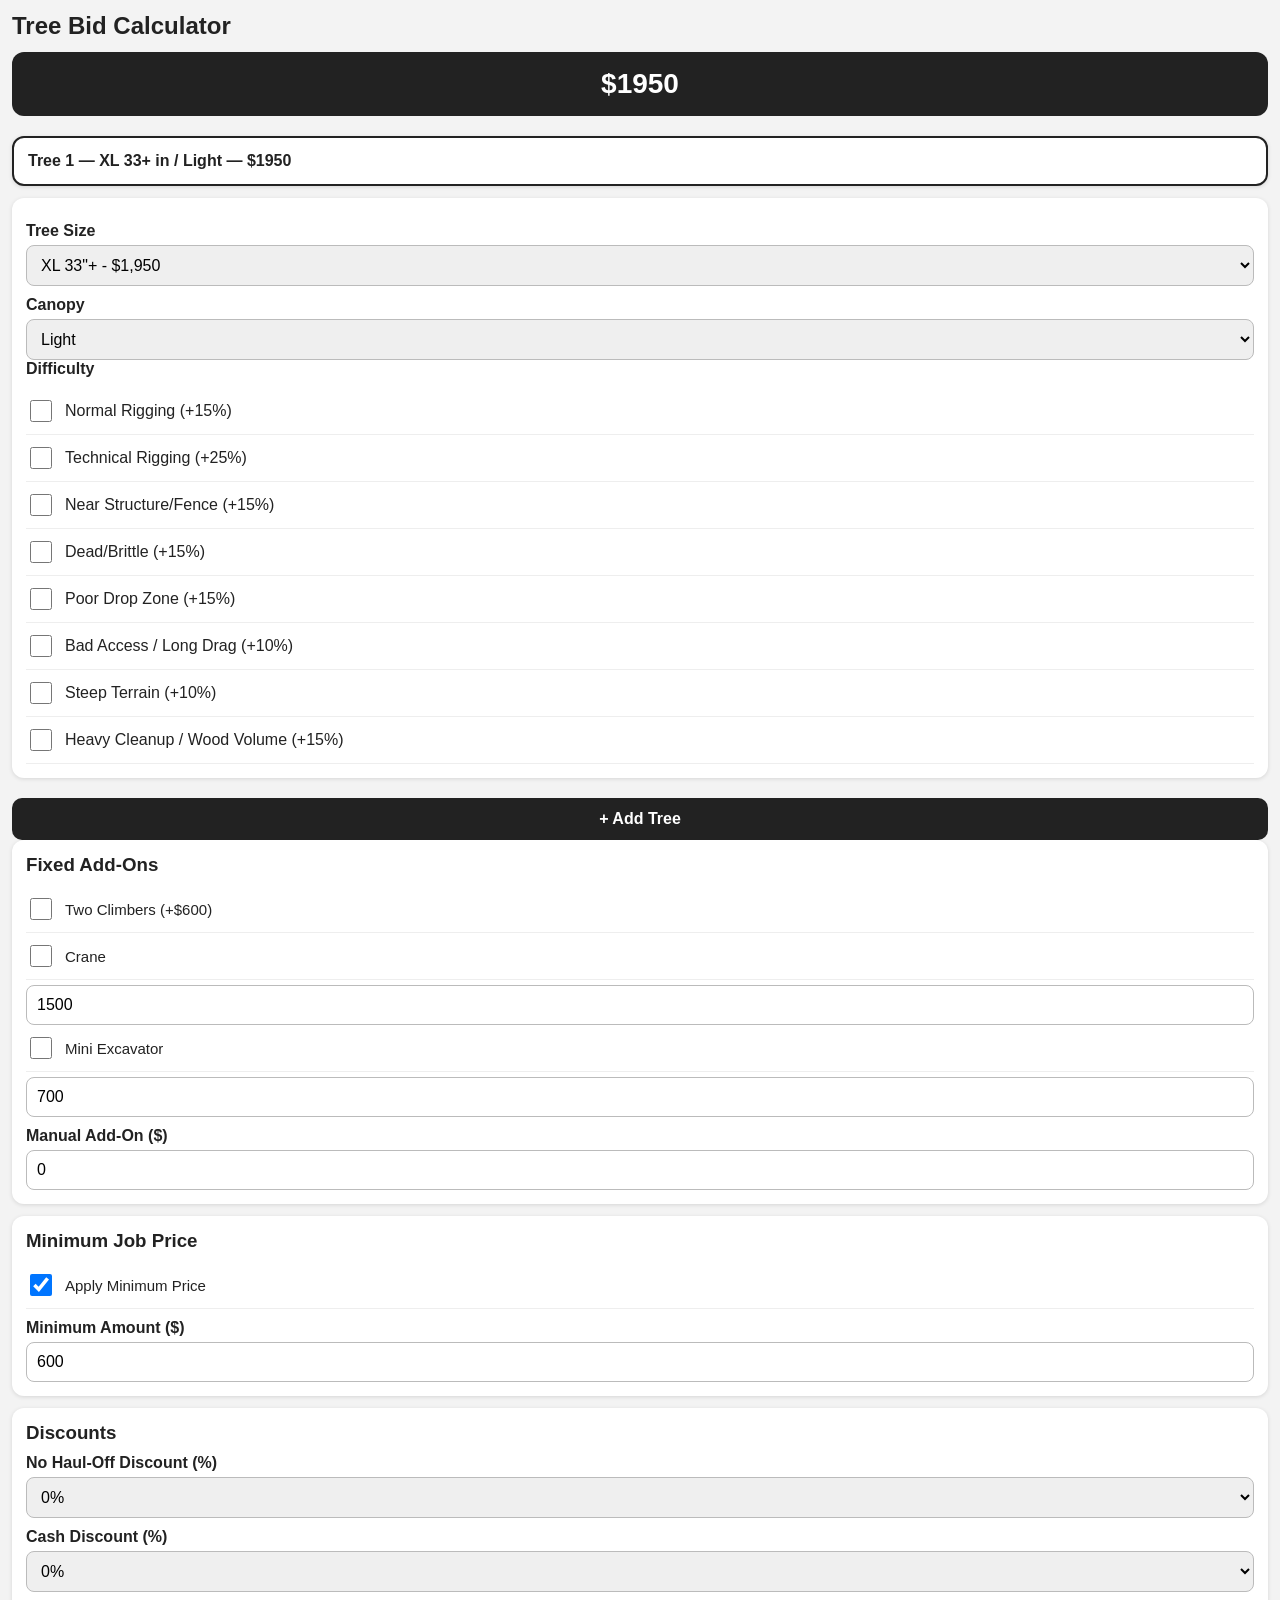
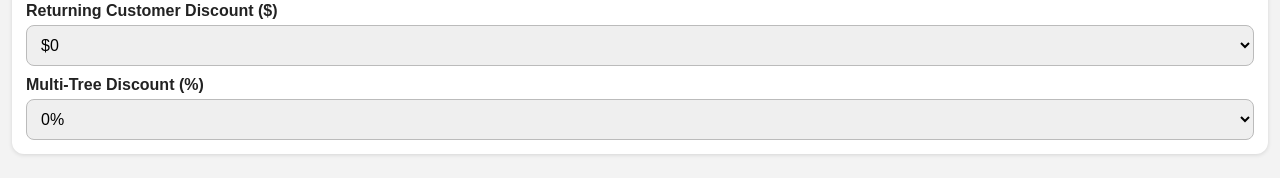
==== index.html @ 8660b886 "Update index.html" ====
<!DOCTYPE html>
<html lang="en">
<head>
<meta charset="UTF-8" />
<meta name="viewport" content="width=device-width, initial-scale=1.0" />
<title>Tree Bid Calculator</title>

<style>
* { box-sizing: border-box; }

body {
  font-family: Arial, sans-serif;
  margin: 0;
  padding: 12px;
  background: #f3f3f3;
  color: #222;
}

h2, h3, h4 { margin: 0 0 10px; }

.card {
  background: #fff;
  padding: 14px;
  margin-bottom: 12px;
  border-radius: 12px;
  box-shadow: 0 1px 4px rgba(0,0,0,.12);
}

.tree-summary {
  cursor: pointer;
  border: 2px solid #ddd;
}

.tree-summary.active { border-color: #222; }

label {
  display: block;
  font-weight: bold;
  margin-top: 10px;
}

select,
input[type="number"] {
  width: 100%;
  padding: 10px;
  margin-top: 5px;
  border: 1px solid #bbb;
  border-radius: 8px;
  font-size: 16px;
}

.checkbox-row {
  display: flex;
  align-items: center;
  gap: 10px;
  padding: 9px 0;
  border-bottom: 1px solid #eee;
  font-weight: normal;
  margin-top: 0;
}

.checkbox-row input {
  width: 22px;
  height: 22px;
  flex-shrink: 0;
}

.checkbox-text {
  flex: 1;
  font-size: 15px;
}

button {
  width: 100%;
  padding: 12px;
  margin-top: 8px;
  border: none;
  border-radius: 10px;
  background: #222;
  color: white;
  font-size: 16px;
  font-weight: bold;
}

.remove-btn { background: #8b1e1e; }

.total-box {
  background: #222;
  color: white;
  padding: 16px;
  border-radius: 12px;
  margin: 12px 0 20px;
  text-align: center;
}

.total {
  font-size: 28px;
  font-weight: bold;
}

.small {
  font-size: 13px;
  color: #666;
  margin-top: 8px;
  line-height: 1.4;
}

.summary-line {
  font-weight: bold;
  font-size: 16px;
}

.summary-sub {
  color: #666;
  font-size: 13px;
  margin-top: 4px;
}
</style>
</head>

<body>

<h2>Tree Bid Calculator</h2>

<div class="total-box">
  <div class="total" id="finalTotal">$0</div>
</div>

<div id="trees"></div>

<button type="button" onclick="addTree()">+ Add Tree</button>

<div class="card">
  <h3>Fixed Add-Ons</h3>

  <label class="checkbox-row">
    <input type="checkbox" id="climber" onchange="calculate()">
    <span class="checkbox-text">Two Climbers (+$600)</span>
  </label>

  <label class="checkbox-row">
    <input type="checkbox" id="craneCheck" onchange="calculate()">
    <span class="checkbox-text">Crane</span>
  </label>
  <input type="number" id="crane" value="1500" oninput="calculate()">

  <label class="checkbox-row">
    <input type="checkbox" id="excavatorCheck" onchange="calculate()">
    <span class="checkbox-text">Mini Excavator</span>
  </label>
  <input type="number" id="excavator" value="700" oninput="calculate()">

  <label>Manual Add-On ($)</label>
  <input type="number" id="manual" value="0" oninput="calculate()">
</div>

<div class="card">
  <h3>Minimum Job Price</h3>

  <label class="checkbox-row">
    <input type="checkbox" id="minimumCheck" checked onchange="calculate()">
    <span class="checkbox-text">Apply Minimum Price</span>
  </label>

  <label>Minimum Amount ($)</label>
  <input type="number" id="minimumPrice" value="600" oninput="calculate()">
</div>

<div class="card">
  <h3>Discounts</h3>

  <label>No Haul-Off Discount (%)</label>
  <select id="nohaul" onchange="calculate()">
    <option value="0" selected>0%</option>
    <option value="10">10%</option>
    <option value="12">12%</option>
    <option value="15">15%</option>
    <option value="20">20%</option>
  </select>

  <label>Cash Discount (%)</label>
  <select id="cash" onchange="calculate()">
    <option value="0" selected>0%</option>
    <option value="3">3%</option>
    <option value="5">5%</option>
    <option value="7">7%</option>
    <option value="10">10%</option>
  </select>

  <label>Returning Customer Discount ($)</label>
  <select id="returning" onchange="calculate()">
    <option value="0" selected>$0</option>
    <option value="50">$50</option>
    <option value="100">$100</option>
    <option value="150">$150</option>
    <option value="200">$200</option>
  </select>

  <label>Multi-Tree Discount (%)</label>
  <select id="multiTreeDiscount" onchange="calculate()">
    <option value="0" selected>0%</option>
    <option value="3">3%</option>
    <option value="5">5%</option>
    <option value="7">7%</option>
    <option value="10">10%</option>
  </select>
</div>

<script>
let trees = [];
let activeTree = 0;

const sizeOptions = {
  450: "Small 6–12 in",
  800: "Medium 13–22 in",
  1400: "Large 23–32 in",
  1950: "XL 33+ in"
};

const canopyOptions = {
  1: "Light",
  1.1: "Medium",
  1.2: "Large",
  1.35: "XL"
};

const difficulties = [
  { key: "normalRigging", label: "Normal Rigging", value: 0.15 },
  { key: "technicalRigging", label: "Technical Rigging", value: 0.25 },
  { key: "structure", label: "Near Structure/Fence", value: 0.15 },
  { key: "dead", label: "Dead/Brittle", value: 0.15 },
  { key: "drop", label: "Poor Drop Zone", value: 0.15 },
  { key: "access", label: "Bad Access / Long Drag", value: 0.10 },
  { key: "slope", label: "Steep Terrain", value: 0.10 },
  { key: "cleanup", label: "Heavy Cleanup / Wood Volume", value: 0.15 }
];

function addTree() {
  trees.push({
    size: 1950,
    canopy: 1,
    difficulty: [],
    cap: true,
    customCap: 6000,
    total: 0,
    raw: 0
  });
  activeTree = trees.length - 1;
  render();
}

function render() {
  const container = document.getElementById("trees");
  container.innerHTML = "";

  trees.forEach((tree, i) => {
    calculateTree(tree);
    const isActive = i === activeTree;

    container.innerHTML += `
      <div class="card tree-summary ${isActive ? "active" : ""}" onclick="setActiveTree(${i})">
        <div class="summary-line">
          Tree ${i + 1} — ${sizeOptions[tree.size]} / ${canopyOptions[tree.canopy]} — $${Math.round(tree.total)}
        </div>
      </div>
    `;

    if (isActive) {
      container.innerHTML += `
        <div class="card">
          <label>Tree Size</label>
          <select onchange="updateTree(${i}, 'size', this.value)">
            <option value="450">Small 6–12" - $450</option>
            <option value="800">Medium 13–22" - $800</option>
            <option value="1400">Large 23–32" - $1,400</option>
            <option value="1950" selected>XL 33"+ - $1,950</option>
          </select>

          <label>Canopy</label>
          <select onchange="updateTree(${i}, 'canopy', this.value)">
            <option value="1">Light</option>
            <option value="1.1">Medium</option>
            <option value="1.2">Large</option>
            <option value="1.35">XL</option>
          </select>

          <h4>Difficulty</h4>
          ${difficulties.map(d=>`
          <label class="checkbox-row">
            <input type="checkbox" ${tree.difficulty.includes(d.key)?"checked":""}
            onchange="toggleDifficulty(${i},'${d.key}',this.checked)">
            <span>${d.label} (+${d.value*100}%)</span>
          </label>`).join("")}

        </div>
      `;
    }
  });

  calculate();
}

function updateTree(i,k,v){ trees[i][k]=Number(v); render(); }

function toggleDifficulty(i,k,c){
  if(c) trees[i].difficulty.push(k);
  else trees[i].difficulty = trees[i].difficulty.filter(x=>x!==k);
  render();
}

function setActiveTree(i){ activeTree=i; render(); }

function calculateTree(t){
  let base=t.size*t.canopy;
  let pct=t.difficulty.reduce((a,k)=>a+difficulties.find(d=>d.key===k).value,0);
  t.total=base*(1+pct);
  return t.total;
}

function calculate(){
  let total = trees.reduce((sum,t)=>sum+calculateTree(t),0);

  if(climber.checked) total+=600;
  if(craneCheck.checked) total+=+crane.value;
  if(excavatorCheck.checked) total+=+excavator.value;

  total+=+manual.value;

  total*=1-nohaul.value/100;
  total*=1-cash.value/100;
  total*=1-multiTreeDiscount.value/100;
  total-=+returning.value;

  if(minimumCheck.checked && total<minimumPrice.value) total=minimumPrice.value;

  finalTotal.innerHTML="$"+Math.round(total);
}

addTree();
</script>

</body>
</html>
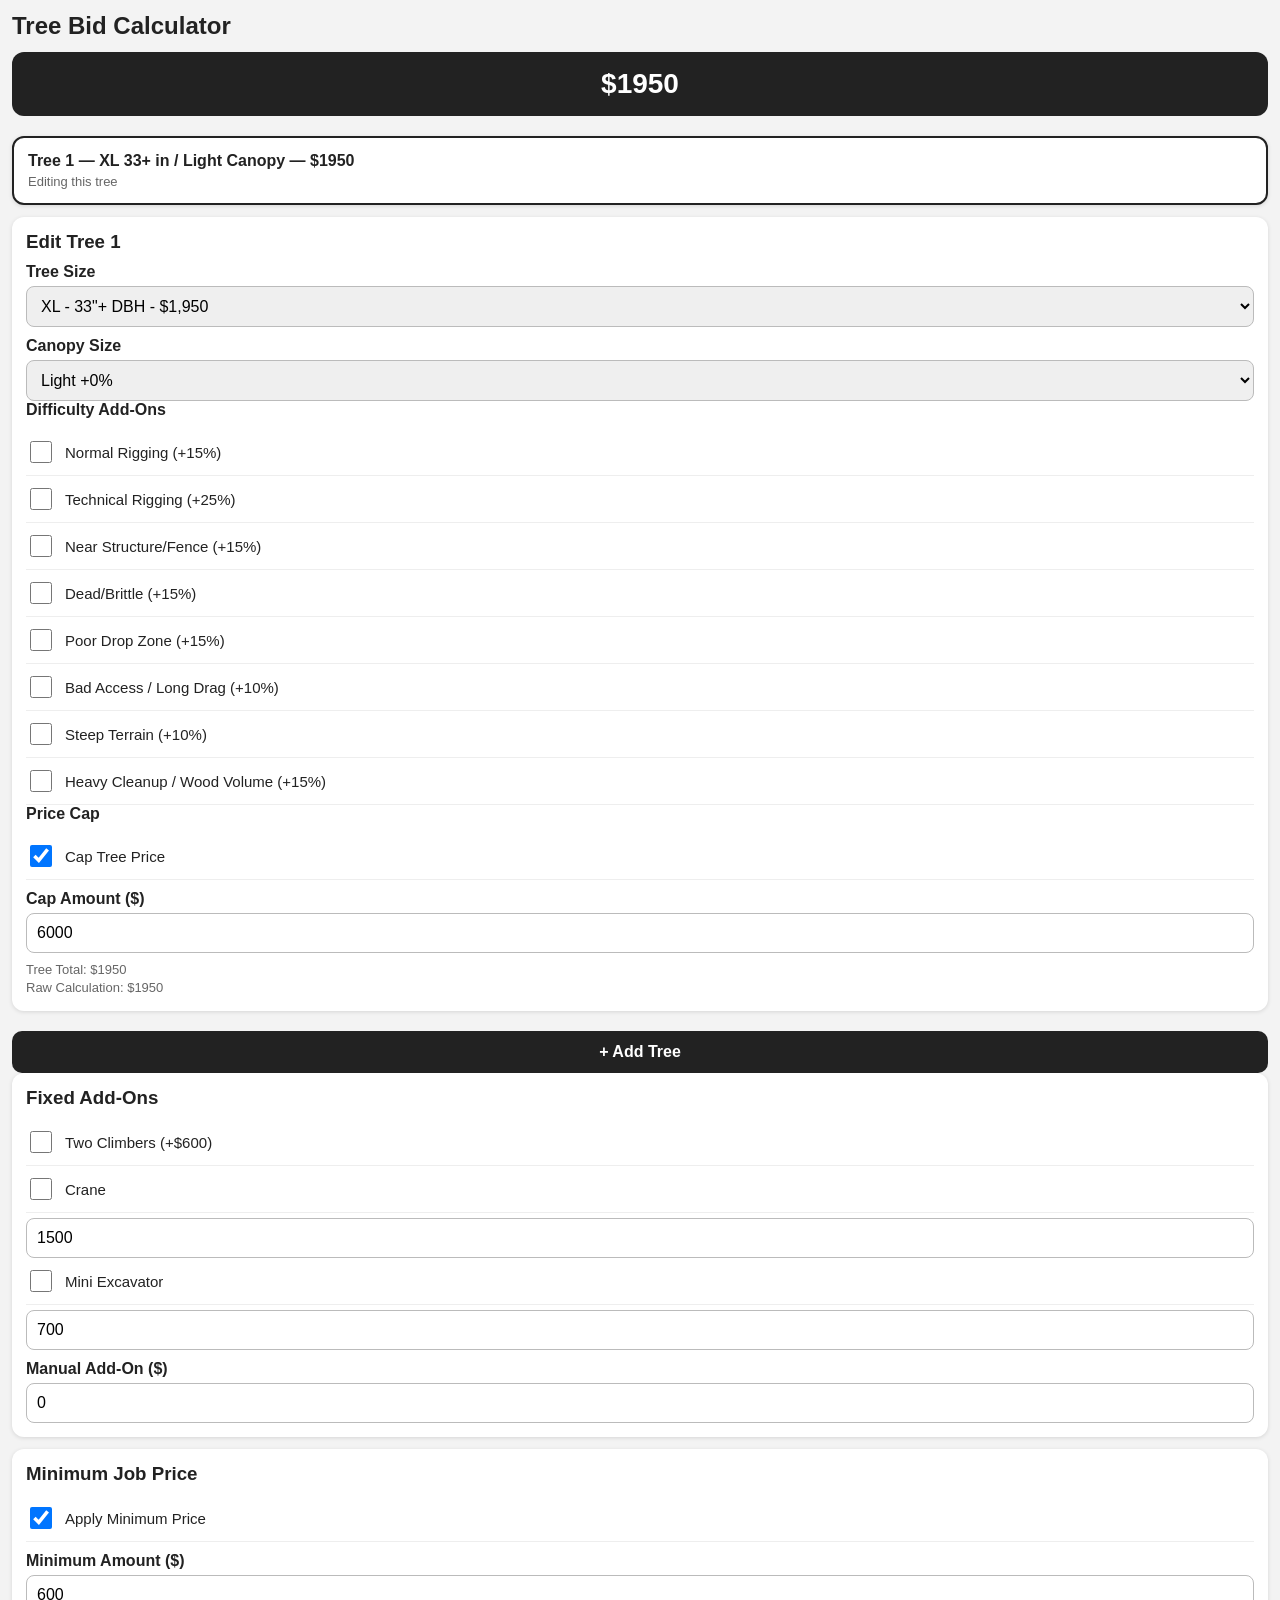
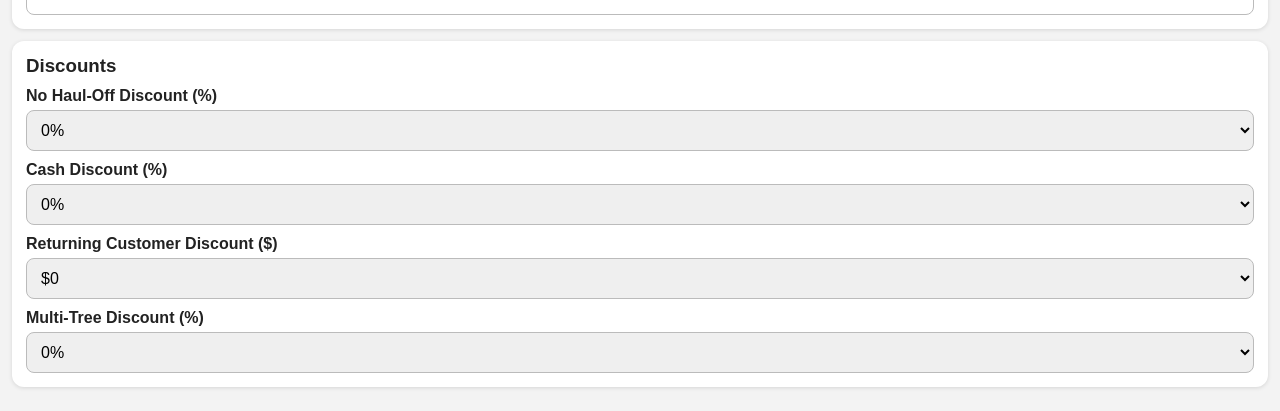
==== commit 5629cb16: "Update index.html" ====
--- a/index.html
+++ b/index.html
@@ -245,6 +245,7 @@
     total: 0,
     raw: 0
   });
+
   activeTree = trees.length - 1;
   render();
 }
@@ -260,7 +261,10 @@
     container.innerHTML += `
       <div class="card tree-summary ${isActive ? "active" : ""}" onclick="setActiveTree(${i})">
         <div class="summary-line">
-          Tree ${i + 1} — ${sizeOptions[tree.size]} / ${canopyOptions[tree.canopy]} — $${Math.round(tree.total)}
+          Tree ${i + 1} — ${sizeOptions[tree.size]} / ${canopyOptions[tree.canopy]} Canopy — $${Math.round(tree.total)}
+        </div>
+        <div class="summary-sub">
+          ${isActive ? "Editing this tree" : "Tap to edit"}
         </div>
       </div>
     `;
@@ -268,30 +272,43 @@
     if (isActive) {
       container.innerHTML += `
         <div class="card">
+          <h3>Edit Tree ${i + 1}</h3>
+
           <label>Tree Size</label>
           <select onchange="updateTree(${i}, 'size', this.value)">
-            <option value="450">Small 6–12" - $450</option>
-            <option value="800">Medium 13–22" - $800</option>
-            <option value="1400">Large 23–32" - $1,400</option>
-            <option value="1950" selected>XL 33"+ - $1,950</option>
+            <option value="450" ${tree.size == 450 ? "selected" : ""}>Small - 6–12&quot; DBH - $450</option>
+            <option value="800" ${tree.size == 800 ? "selected" : ""}>Medium - 13–22&quot; DBH - $800</option>
+            <option value="1400" ${tree.size == 1400 ? "selected" : ""}>Large - 23–32&quot; DBH - $1,400</option>
+            <option value="1950" ${tree.size == 1950 ? "selected" : ""}>XL - 33&quot;+ DBH - $1,950</option>
           </select>
 
-          <label>Canopy</label>
+          <label>Canopy Size</label>
           <select onchange="updateTree(${i}, 'canopy', this.value)">
-            <option value="1">Light</option>
-            <option value="1.1">Medium</option>
-            <option value="1.2">Large</option>
-            <option value="1.35">XL</option>
+            <option value="1" ${tree.canopy == 1 ? "selected" : ""}>Light +0%</option>
+            <option value="1.1" ${tree.canopy == 1.1 ? "selected" : ""}>Medium +10%</option>
+            <option value="1.2" ${tree.canopy == 1.2 ? "selected" : ""}>Large +20%</option>
+            <option value="1.35" ${tree.canopy == 1.35 ? "selected" : ""}>XL +35%</option>
           </select>
 
-          <h4>Difficulty</h4>
-          ${difficulties.map(d=>`
+          <h4>Difficulty Add-Ons</h4>
+          ${renderDifficultyRows(tree, i)}
+
+          <h4>Price Cap</h4>
           <label class="checkbox-row">
-            <input type="checkbox" ${tree.difficulty.includes(d.key)?"checked":""}
-            onchange="toggleDifficulty(${i},'${d.key}',this.checked)">
-            <span>${d.label} (+${d.value*100}%)</span>
-          </label>`).join("")}
-
+            <input type="checkbox" ${tree.cap ? "checked" : ""} onchange="toggleCap(${i}, this.checked)">
+            <span class="checkbox-text">Cap Tree Price</span>
+          </label>
+
+          <label>Cap Amount ($)</label>
+          <input type="number" value="${tree.customCap}" oninput="updateTree(${i}, 'customCap', this.value)">
+
+          <div class="small">
+            Tree Total: $${Math.round(tree.total)}<br>
+            Raw Calculation: $${Math.round(tree.raw)}
+            ${tree.cap && tree.raw > tree.customCap ? "<br>Cap Applied" : ""}
+          </div>
+
+          ${trees.length > 1 ? `<button type="button" class="remove-btn" onclick="removeTree(${i})">Remove Tree</button>` : ""}
         </div>
       `;
     }
@@ -300,40 +317,109 @@
   calculate();
 }
 
-function updateTree(i,k,v){ trees[i][k]=Number(v); render(); }
-
-function toggleDifficulty(i,k,c){
-  if(c) trees[i].difficulty.push(k);
-  else trees[i].difficulty = trees[i].difficulty.filter(x=>x!==k);
-  render();
-}
-
-function setActiveTree(i){ activeTree=i; render(); }
-
-function calculateTree(t){
-  let base=t.size*t.canopy;
-  let pct=t.difficulty.reduce((a,k)=>a+difficulties.find(d=>d.key===k).value,0);
-  t.total=base*(1+pct);
-  return t.total;
-}
-
-function calculate(){
-  let total = trees.reduce((sum,t)=>sum+calculateTree(t),0);
-
-  if(climber.checked) total+=600;
-  if(craneCheck.checked) total+=+crane.value;
-  if(excavatorCheck.checked) total+=+excavator.value;
-
-  total+=+manual.value;
-
-  total*=1-nohaul.value/100;
-  total*=1-cash.value/100;
-  total*=1-multiTreeDiscount.value/100;
-  total-=+returning.value;
-
-  if(minimumCheck.checked && total<minimumPrice.value) total=minimumPrice.value;
-
-  finalTotal.innerHTML="$"+Math.round(total);
+function renderDifficultyRows(tree, i) {
+  return difficulties.map(diff => `
+    <label class="checkbox-row">
+      <input 
+        type="checkbox" 
+        ${tree.difficulty.includes(diff.key) ? "checked" : ""}
+        onchange="toggleDifficulty(${i}, '${diff.key}', this.checked)"
+      >
+      <span class="checkbox-text">${diff.label} (+${Math.round(diff.value * 100)}%)</span>
+    </label>
+  `).join("");
+}
+
+function setActiveTree(i) {
+  activeTree = i;
+  render();
+}
+
+function updateTree(i, key, value) {
+  trees[i][key] = Number(value);
+  render();
+}
+
+function toggleDifficulty(i, key, checked) {
+  if (checked) {
+    if (key === "normalRigging") {
+      trees[i].difficulty = trees[i].difficulty.filter(item => item !== "technicalRigging");
+    }
+
+    if (key === "technicalRigging") {
+      trees[i].difficulty = trees[i].difficulty.filter(item => item !== "normalRigging");
+    }
+
+    if (!trees[i].difficulty.includes(key)) {
+      trees[i].difficulty.push(key);
+    }
+  } else {
+    trees[i].difficulty = trees[i].difficulty.filter(item => item !== key);
+  }
+
+  render();
+}
+
+function toggleCap(i, checked) {
+  trees[i].cap = checked;
+  render();
+}
+
+function removeTree(i) {
+  trees.splice(i, 1);
+  if (activeTree >= trees.length) activeTree = trees.length - 1;
+  if (activeTree < 0) activeTree = 0;
+  render();
+}
+
+function calculateTree(tree) {
+  const base = tree.size * tree.canopy;
+
+  const difficultyPercent = tree.difficulty.reduce((sum, key) => {
+    const found = difficulties.find(d => d.key === key);
+    return sum + (found ? found.value : 0);
+  }, 0);
+
+  const raw = base * (1 + difficultyPercent);
+  const finalTree = tree.cap ? Math.min(raw, tree.customCap) : raw;
+
+  tree.raw = raw;
+  tree.total = finalTree;
+
+  return finalTree;
+}
+
+function calculate() {
+  let total = 0;
+
+  trees.forEach(tree => {
+    total += calculateTree(tree);
+  });
+
+  if (document.getElementById("climber").checked) total += 600;
+  if (document.getElementById("craneCheck").checked) total += Number(document.getElementById("crane").value || 0);
+  if (document.getElementById("excavatorCheck").checked) total += Number(document.getElementById("excavator").value || 0);
+
+  total += Number(document.getElementById("manual").value || 0);
+
+  const noHaul = Number(document.getElementById("nohaul").value || 0);
+  const cash = Number(document.getElementById("cash").value || 0);
+  const returning = Number(document.getElementById("returning").value || 0);
+  const multiTreeDiscount = Number(document.getElementById("multiTreeDiscount").value || 0);
+
+  total *= (1 - noHaul / 100);
+  total *= (1 - cash / 100);
+  total *= (1 - multiTreeDiscount / 100);
+  total -= returning;
+
+  if (total < 0) total = 0;
+
+  if (document.getElementById("minimumCheck").checked) {
+    const minimumPrice = Number(document.getElementById("minimumPrice").value || 0);
+    if (total < minimumPrice) total = minimumPrice;
+  }
+
+  document.getElementById("finalTotal").innerHTML = "$" + Math.round(total);
 }
 
 addTree();
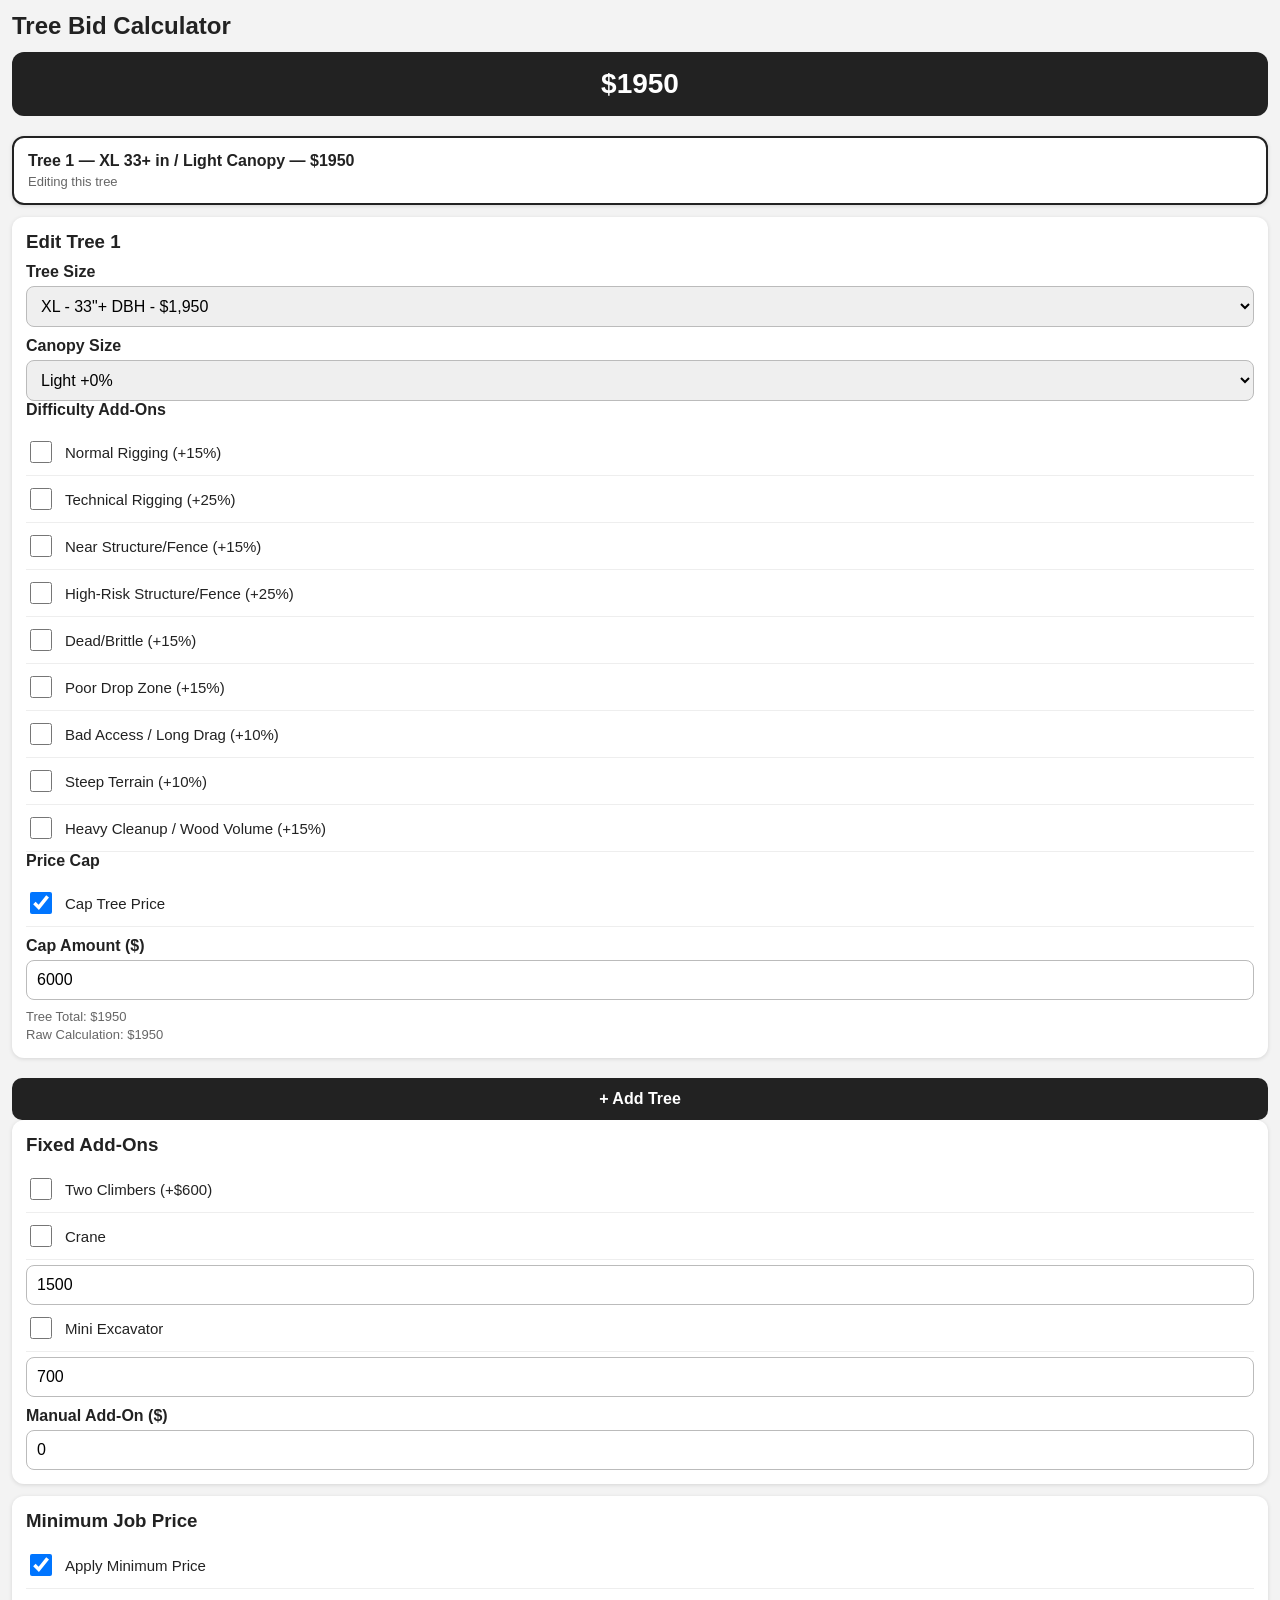
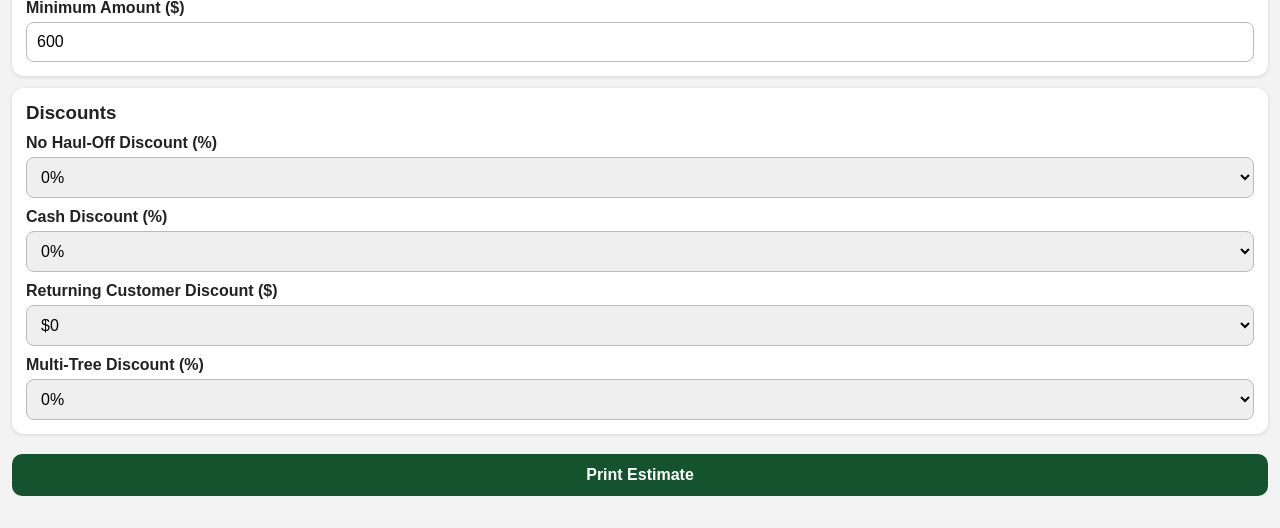
==== commit f66564a3: "Update index.html" ====
--- a/index.html
+++ b/index.html
@@ -84,6 +84,11 @@
 
 .remove-btn { background: #8b1e1e; }
 
+.print-btn {
+  background: #14532d;
+  margin-bottom: 20px;
+}
+
 .total-box {
   background: #222;
   color: white;
@@ -206,6 +211,8 @@
   </select>
 </div>
 
+<button type="button" class="print-btn" onclick="printEstimate()">Print Estimate</button>
+
 <script>
 let trees = [];
 let activeTree = 0;
@@ -228,6 +235,7 @@
   { key: "normalRigging", label: "Normal Rigging", value: 0.15 },
   { key: "technicalRigging", label: "Technical Rigging", value: 0.25 },
   { key: "structure", label: "Near Structure/Fence", value: 0.15 },
+  { key: "highRiskStructure", label: "High-Risk Structure/Fence", value: 0.25 },
   { key: "dead", label: "Dead/Brittle", value: 0.15 },
   { key: "drop", label: "Poor Drop Zone", value: 0.15 },
   { key: "access", label: "Bad Access / Long Drag", value: 0.10 },
@@ -350,6 +358,14 @@
       trees[i].difficulty = trees[i].difficulty.filter(item => item !== "normalRigging");
     }
 
+    if (key === "structure") {
+      trees[i].difficulty = trees[i].difficulty.filter(item => item !== "highRiskStructure");
+    }
+
+    if (key === "highRiskStructure") {
+      trees[i].difficulty = trees[i].difficulty.filter(item => item !== "structure");
+    }
+
     if (!trees[i].difficulty.includes(key)) {
       trees[i].difficulty.push(key);
     }
@@ -422,6 +438,67 @@
   document.getElementById("finalTotal").innerHTML = "$" + Math.round(total);
 }
 
+function printEstimate() {
+  calculate();
+
+  const finalPrice = document.getElementById("finalTotal").innerText;
+
+  let printContent = `
+    <html>
+    <head>
+      <title>Tree Estimate</title>
+      <style>
+        body { font-family: Arial, sans-serif; padding: 30px; color: #222; }
+        h1 { margin-bottom: 5px; }
+        h2 { margin-top: 25px; border-bottom: 1px solid #ccc; padding-bottom: 5px; }
+        .tree { padding: 12px 0; border-bottom: 1px solid #ddd; }
+        .total { font-size: 30px; font-weight: bold; margin-top: 20px; }
+        .note { margin-top: 35px; font-size: 13px; color: #555; }
+      </style>
+    </head>
+    <body>
+      <h1>Tree Removal Estimate</h1>
+      <p><strong>Sticks 'N Stones Tree and Grading</strong></p>
+
+      <h2>Tree Details</h2>
+  `;
+
+  trees.forEach((tree, index) => {
+    const selectedDifficulties = tree.difficulty.map(key => {
+      const found = difficulties.find(d => d.key === key);
+      return found ? `${found.label} (+${Math.round(found.value * 100)}%)` : "";
+    }).filter(Boolean).join("<br>");
+
+    printContent += `
+      <div class="tree">
+        <strong>Tree ${index + 1}</strong><br>
+        Size: ${sizeOptions[tree.size]}<br>
+        Canopy: ${canopyOptions[tree.canopy]}<br>
+        Difficulties:<br>
+        ${selectedDifficulties || "None"}<br>
+        Tree Total: $${Math.round(tree.total)}
+      </div>
+    `;
+  });
+
+  printContent += `
+      <h2>Final Estimate</h2>
+      <div class="total">${finalPrice}</div>
+
+      <p class="note">
+        This estimate is based on visible site conditions and selected scope. Final price may change if job scope, access, hauling, equipment needs, or site conditions change.
+      </p>
+    </body>
+    </html>
+  `;
+
+  const printWindow = window.open("", "_blank");
+  printWindow.document.write(printContent);
+  printWindow.document.close();
+  printWindow.focus();
+  printWindow.print();
+}
+
 addTree();
 </script>
 
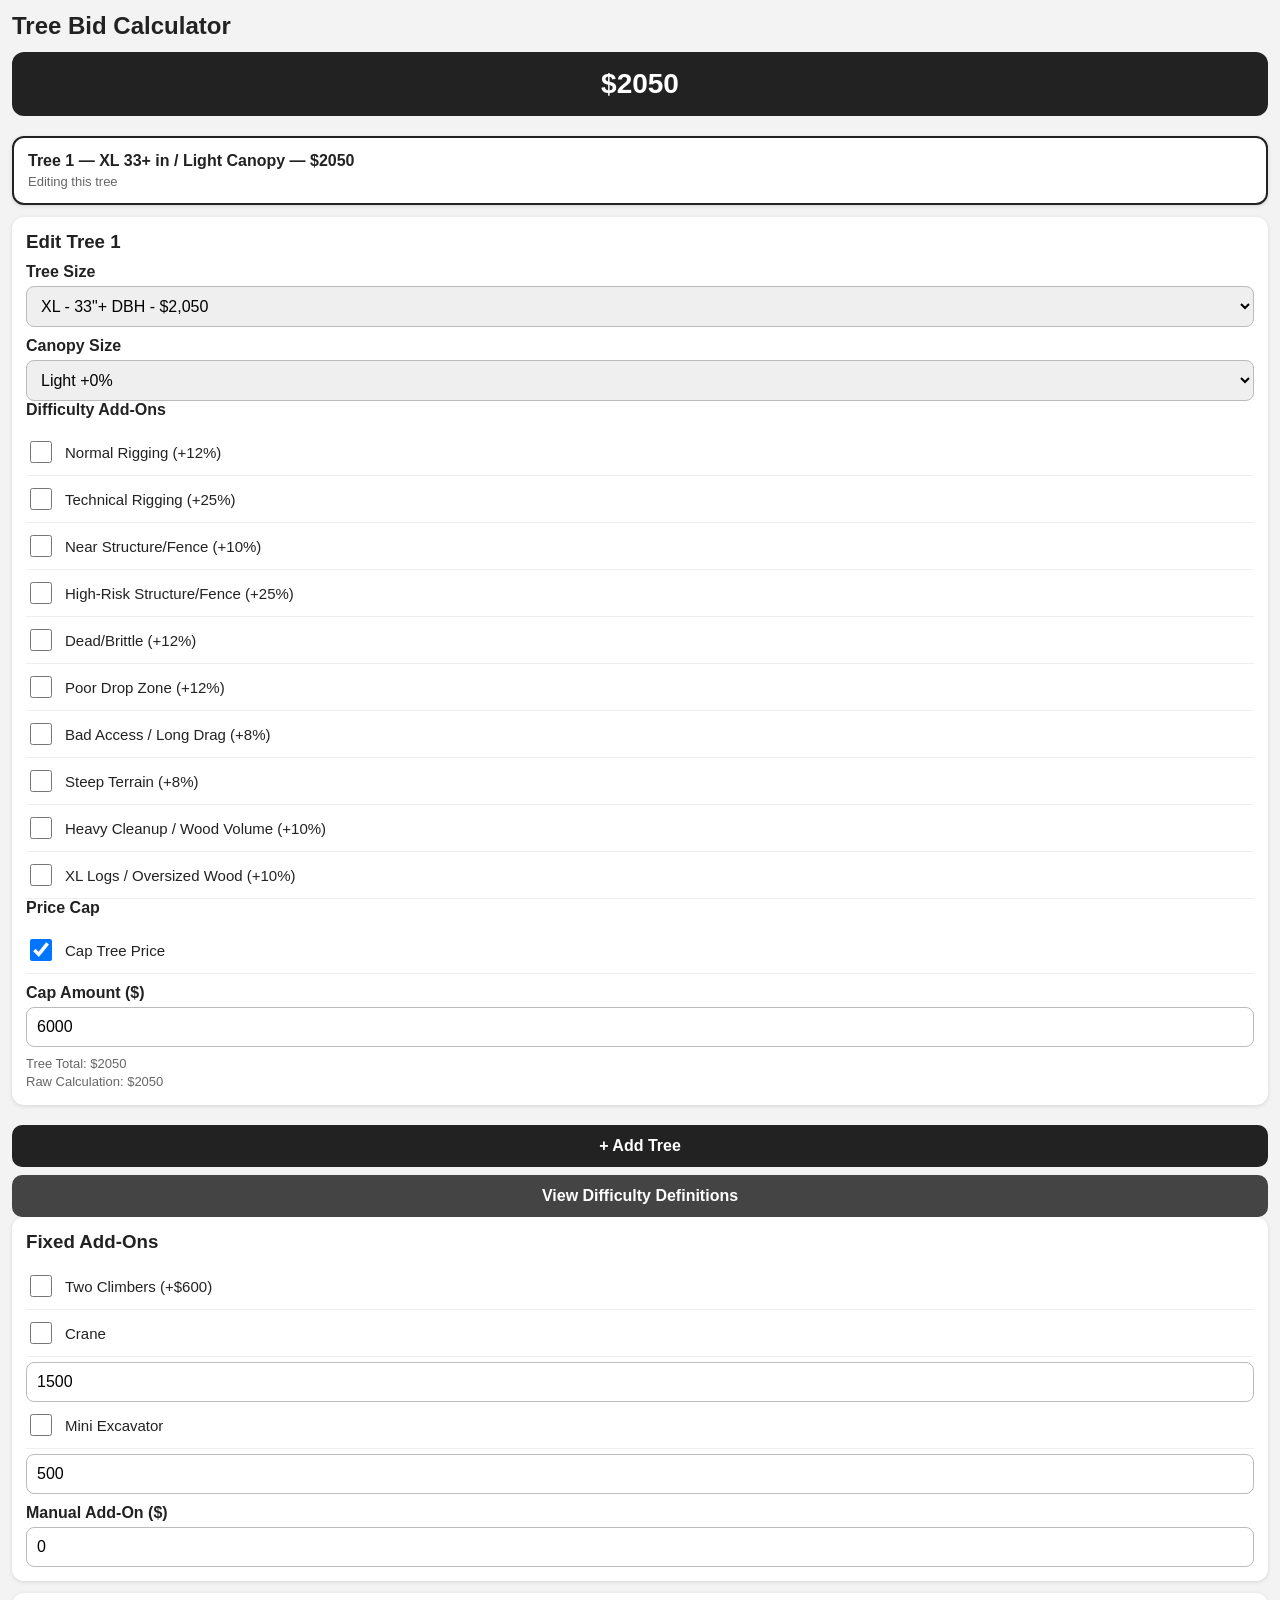
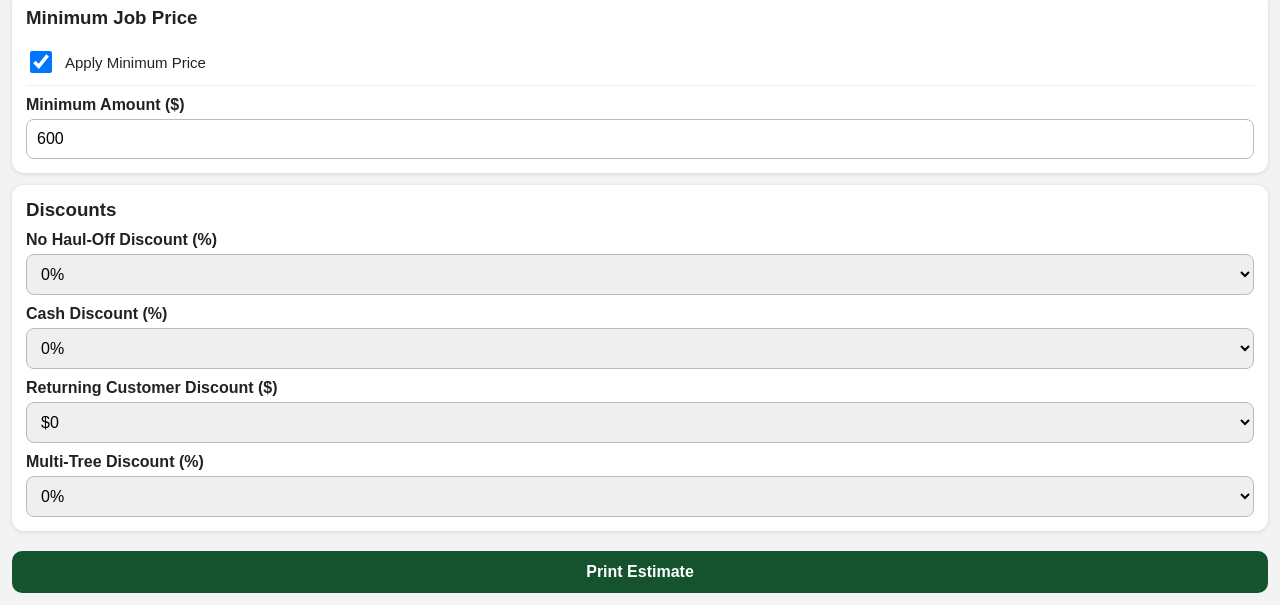
==== commit 2b9a583b: "Update index.html" ====
--- a/index.html
+++ b/index.html
@@ -83,11 +83,9 @@
 }
 
 .remove-btn { background: #8b1e1e; }
-
-.print-btn {
-  background: #14532d;
-  margin-bottom: 20px;
-}
+.print-btn { background: #14532d; }
+.def-btn { background: #444; }
+.back-btn { background: #222; margin-bottom: 14px; }
 
 .total-box {
   background: #222;
@@ -120,10 +118,69 @@
   font-size: 13px;
   margin-top: 4px;
 }
+
+.definition-card {
+  background: white;
+  padding: 14px;
+  margin-bottom: 10px;
+  border-radius: 12px;
+  box-shadow: 0 1px 4px rgba(0,0,0,.12);
+}
+
+.definition-card h3 {
+  margin-bottom: 4px;
+}
+
+#printArea { display: none; }
+#definitionsPage { display: none; }
+
+@media print {
+  @page { margin: 0.5in; }
+
+  body {
+    margin: 0;
+    padding: 0;
+    background: white;
+  }
+
+  body > *:not(#printArea) {
+    display: none !important;
+  }
+
+  #printArea {
+    display: block !important;
+    position: static !important;
+    width: auto !important;
+    padding: 0 !important;
+    margin: 0 !important;
+    background: white;
+    color: #222;
+    font-family: Arial, sans-serif;
+  }
+
+  .print-section {
+    margin-top: 16px;
+    page-break-inside: avoid;
+  }
+
+  .print-tree {
+    border-bottom: 1px solid #ccc;
+    padding: 8px 0;
+    page-break-inside: avoid;
+  }
+
+  .print-total {
+    font-size: 24px;
+    font-weight: bold;
+    margin-top: 12px;
+  }
+}
 </style>
 </head>
 
 <body>
+
+<div id="calculatorPage">
 
 <h2>Tree Bid Calculator</h2>
 
@@ -134,6 +191,7 @@
 <div id="trees"></div>
 
 <button type="button" onclick="addTree()">+ Add Tree</button>
+<button type="button" class="def-btn" onclick="showDefinitions()">View Difficulty Definitions</button>
 
 <div class="card">
   <h3>Fixed Add-Ons</h3>
@@ -153,7 +211,7 @@
     <input type="checkbox" id="excavatorCheck" onchange="calculate()">
     <span class="checkbox-text">Mini Excavator</span>
   </label>
-  <input type="number" id="excavator" value="700" oninput="calculate()">
+  <input type="number" id="excavator" value="500" oninput="calculate()">
 
   <label>Manual Add-On ($)</label>
   <input type="number" id="manual" value="0" oninput="calculate()">
@@ -213,15 +271,74 @@
 
 <button type="button" class="print-btn" onclick="printEstimate()">Print Estimate</button>
 
+</div>
+
+<div id="definitionsPage">
+  <h2>Difficulty Definitions</h2>
+  <button type="button" class="back-btn" onclick="showCalculator()">← Back to Calculator</button>
+
+  <div class="definition-card">
+    <h3>Normal Rigging</h3>
+    <p>Standard controlled lowering with ropes. Use when limbs or wood need to be lowered safely, but the setup is routine.</p>
+  </div>
+
+  <div class="definition-card">
+    <h3>Technical Rigging</h3>
+    <p>Complex rigging, negative blocking, limited tie-in options, heavy pieces over targets, or slower high-risk rope work.</p>
+  </div>
+
+  <div class="definition-card">
+    <h3>Near Structure/Fence</h3>
+    <p>The tree is near a house, fence, shed, driveway, or other property feature, but the risk is manageable with standard care.</p>
+  </div>
+
+  <div class="definition-card">
+    <h3>High-Risk Structure/Fence</h3>
+    <p>The tree or major limbs are directly over a structure, or a mistake would likely cause expensive damage.</p>
+  </div>
+
+  <div class="definition-card">
+    <h3>Dead/Brittle</h3>
+    <p>Compromised wood, dead limbs, brittle canopy, hollow areas, or unsafe tie-in/rigging concerns.</p>
+  </div>
+
+  <div class="definition-card">
+    <h3>Poor Drop Zone</h3>
+    <p>Limited landing area, obstacles below, tight yard, landscaping, fences, or other restrictions that slow production.</p>
+  </div>
+
+  <div class="definition-card">
+    <h3>Bad Access / Long Drag</h3>
+    <p>Difficult machine access, long hand-carry or drag distance, tight gate, or limited ability to stage equipment close to the work.</p>
+  </div>
+
+  <div class="definition-card">
+    <h3>Steep Terrain</h3>
+    <p>Sloped or unstable terrain that slows cleanup, machine work, climbing, dragging, or hauling.</p>
+  </div>
+
+  <div class="definition-card">
+    <h3>Heavy Cleanup / Wood Volume</h3>
+    <p>Large amount of brush, limbs, debris, or cleanup time beyond a normal removal.</p>
+  </div>
+
+  <div class="definition-card">
+    <h3>XL Logs / Oversized Wood</h3>
+    <p>Large diameter wood, usually over 32 inches, requiring extra machine time, cutting, loading, or handling.</p>
+  </div>
+</div>
+
+<div id="printArea"></div>
+
 <script>
 let trees = [];
 let activeTree = 0;
 
 const sizeOptions = {
-  450: "Small 6–12 in",
-  800: "Medium 13–22 in",
-  1400: "Large 23–32 in",
-  1950: "XL 33+ in"
+  500: "Small 6–12 in",
+  1050: "Medium 13–22 in",
+  1750: "Large 23–32 in",
+  2050: "XL 33+ in"
 };
 
 const canopyOptions = {
@@ -232,20 +349,33 @@
 };
 
 const difficulties = [
-  { key: "normalRigging", label: "Normal Rigging", value: 0.15 },
+  { key: "normalRigging", label: "Normal Rigging", value: 0.12 },
   { key: "technicalRigging", label: "Technical Rigging", value: 0.25 },
-  { key: "structure", label: "Near Structure/Fence", value: 0.15 },
+  { key: "structure", label: "Near Structure/Fence", value: 0.10 },
   { key: "highRiskStructure", label: "High-Risk Structure/Fence", value: 0.25 },
-  { key: "dead", label: "Dead/Brittle", value: 0.15 },
-  { key: "drop", label: "Poor Drop Zone", value: 0.15 },
-  { key: "access", label: "Bad Access / Long Drag", value: 0.10 },
-  { key: "slope", label: "Steep Terrain", value: 0.10 },
-  { key: "cleanup", label: "Heavy Cleanup / Wood Volume", value: 0.15 }
+  { key: "dead", label: "Dead/Brittle", value: 0.12 },
+  { key: "drop", label: "Poor Drop Zone", value: 0.12 },
+  { key: "access", label: "Bad Access / Long Drag", value: 0.08 },
+  { key: "slope", label: "Steep Terrain", value: 0.08 },
+  { key: "cleanup", label: "Heavy Cleanup / Wood Volume", value: 0.10 },
+  { key: "xlLogs", label: "XL Logs / Oversized Wood", value: 0.10 }
 ];
+
+function showDefinitions() {
+  document.getElementById("calculatorPage").style.display = "none";
+  document.getElementById("definitionsPage").style.display = "block";
+  window.scrollTo(0, 0);
+}
+
+function showCalculator() {
+  document.getElementById("definitionsPage").style.display = "none";
+  document.getElementById("calculatorPage").style.display = "block";
+  window.scrollTo(0, 0);
+}
 
 function addTree() {
   trees.push({
-    size: 1950,
+    size: 2050,
     canopy: 1,
     difficulty: [],
     cap: true,
@@ -284,10 +414,10 @@
 
           <label>Tree Size</label>
           <select onchange="updateTree(${i}, 'size', this.value)">
-            <option value="450" ${tree.size == 450 ? "selected" : ""}>Small - 6–12&quot; DBH - $450</option>
-            <option value="800" ${tree.size == 800 ? "selected" : ""}>Medium - 13–22&quot; DBH - $800</option>
-            <option value="1400" ${tree.size == 1400 ? "selected" : ""}>Large - 23–32&quot; DBH - $1,400</option>
-            <option value="1950" ${tree.size == 1950 ? "selected" : ""}>XL - 33&quot;+ DBH - $1,950</option>
+            <option value="500" ${tree.size == 500 ? "selected" : ""}>Small - 6–12&quot; DBH - $500</option>
+            <option value="1050" ${tree.size == 1050 ? "selected" : ""}>Medium - 13–22&quot; DBH - $1,050</option>
+            <option value="1750" ${tree.size == 1750 ? "selected" : ""}>Large - 23–32&quot; DBH - $1,750</option>
+            <option value="2050" ${tree.size == 2050 ? "selected" : ""}>XL - 33&quot;+ DBH - $2,050</option>
           </select>
 
           <label>Canopy Size</label>
@@ -436,30 +566,31 @@
   }
 
   document.getElementById("finalTotal").innerHTML = "$" + Math.round(total);
-}
-
-function printEstimate() {
-  calculate();
-
-  const finalPrice = document.getElementById("finalTotal").innerText;
-
-  let printContent = `
-    <html>
-    <head>
-      <title>Tree Estimate</title>
-      <style>
-        body { font-family: Arial, sans-serif; padding: 30px; color: #222; }
-        h1 { margin-bottom: 5px; }
-        h2 { margin-top: 25px; border-bottom: 1px solid #ccc; padding-bottom: 5px; }
-        .tree { padding: 12px 0; border-bottom: 1px solid #ddd; }
-        .total { font-size: 30px; font-weight: bold; margin-top: 20px; }
-        .note { margin-top: 35px; font-size: 13px; color: #555; }
-      </style>
-    </head>
-    <body>
-      <h1>Tree Removal Estimate</h1>
-      <p><strong>Sticks 'N Stones Tree and Grading</strong></p>
-
+  return total;
+}
+
+function money(value) {
+  return "$" + Math.round(Number(value || 0));
+}
+
+function buildPrintEstimate() {
+  const total = calculate();
+
+  const climberAdd = document.getElementById("climber").checked ? 600 : 0;
+  const craneAdd = document.getElementById("craneCheck").checked ? Number(document.getElementById("crane").value || 0) : 0;
+  const excavatorAdd = document.getElementById("excavatorCheck").checked ? Number(document.getElementById("excavator").value || 0) : 0;
+  const manualAdd = Number(document.getElementById("manual").value || 0);
+
+  const noHaul = Number(document.getElementById("nohaul").value || 0);
+  const cash = Number(document.getElementById("cash").value || 0);
+  const returning = Number(document.getElementById("returning").value || 0);
+  const multiTreeDiscount = Number(document.getElementById("multiTreeDiscount").value || 0);
+
+  let html = `
+    <h1>Tree Removal Estimate</h1>
+    <p><strong>Sticks 'N Stones Tree and Grading</strong></p>
+
+    <div class="print-section">
       <h2>Tree Details</h2>
   `;
 
@@ -469,34 +600,55 @@
       return found ? `${found.label} (+${Math.round(found.value * 100)}%)` : "";
     }).filter(Boolean).join("<br>");
 
-    printContent += `
-      <div class="tree">
+    html += `
+      <div class="print-tree">
         <strong>Tree ${index + 1}</strong><br>
         Size: ${sizeOptions[tree.size]}<br>
         Canopy: ${canopyOptions[tree.canopy]}<br>
         Difficulties:<br>
         ${selectedDifficulties || "None"}<br>
-        Tree Total: $${Math.round(tree.total)}
+        Raw Tree Price: ${money(tree.raw)}<br>
+        Tree Total: ${money(tree.total)}
       </div>
     `;
   });
 
-  printContent += `
+  html += `
+    </div>
+
+    <div class="print-section">
+      <h2>Fixed Add-Ons</h2>
+      Two Climbers: ${money(climberAdd)}<br>
+      Crane: ${money(craneAdd)}<br>
+      Mini Excavator: ${money(excavatorAdd)}<br>
+      Manual Add-On: ${money(manualAdd)}
+    </div>
+
+    <div class="print-section">
+      <h2>Discounts</h2>
+      No Haul-Off Discount: ${noHaul}%<br>
+      Cash Discount: ${cash}%<br>
+      Multi-Tree Discount: ${multiTreeDiscount}%<br>
+      Returning Customer Discount: ${money(returning)}
+    </div>
+
+    <div class="print-section">
       <h2>Final Estimate</h2>
-      <div class="total">${finalPrice}</div>
-
-      <p class="note">
-        This estimate is based on visible site conditions and selected scope. Final price may change if job scope, access, hauling, equipment needs, or site conditions change.
-      </p>
-    </body>
-    </html>
+      <div class="print-total">${money(total)}</div>
+    </div>
+
+    <p style="margin-top:25px; font-size:13px; color:#555;">
+      This estimate is based on visible site conditions and selected scope.
+      Final price may change if job scope, access, hauling, equipment needs, or site conditions change.
+    </p>
   `;
 
-  const printWindow = window.open("", "_blank");
-  printWindow.document.write(printContent);
-  printWindow.document.close();
-  printWindow.focus();
-  printWindow.print();
+  document.getElementById("printArea").innerHTML = html;
+}
+
+function printEstimate() {
+  buildPrintEstimate();
+  window.print();
 }
 
 addTree();
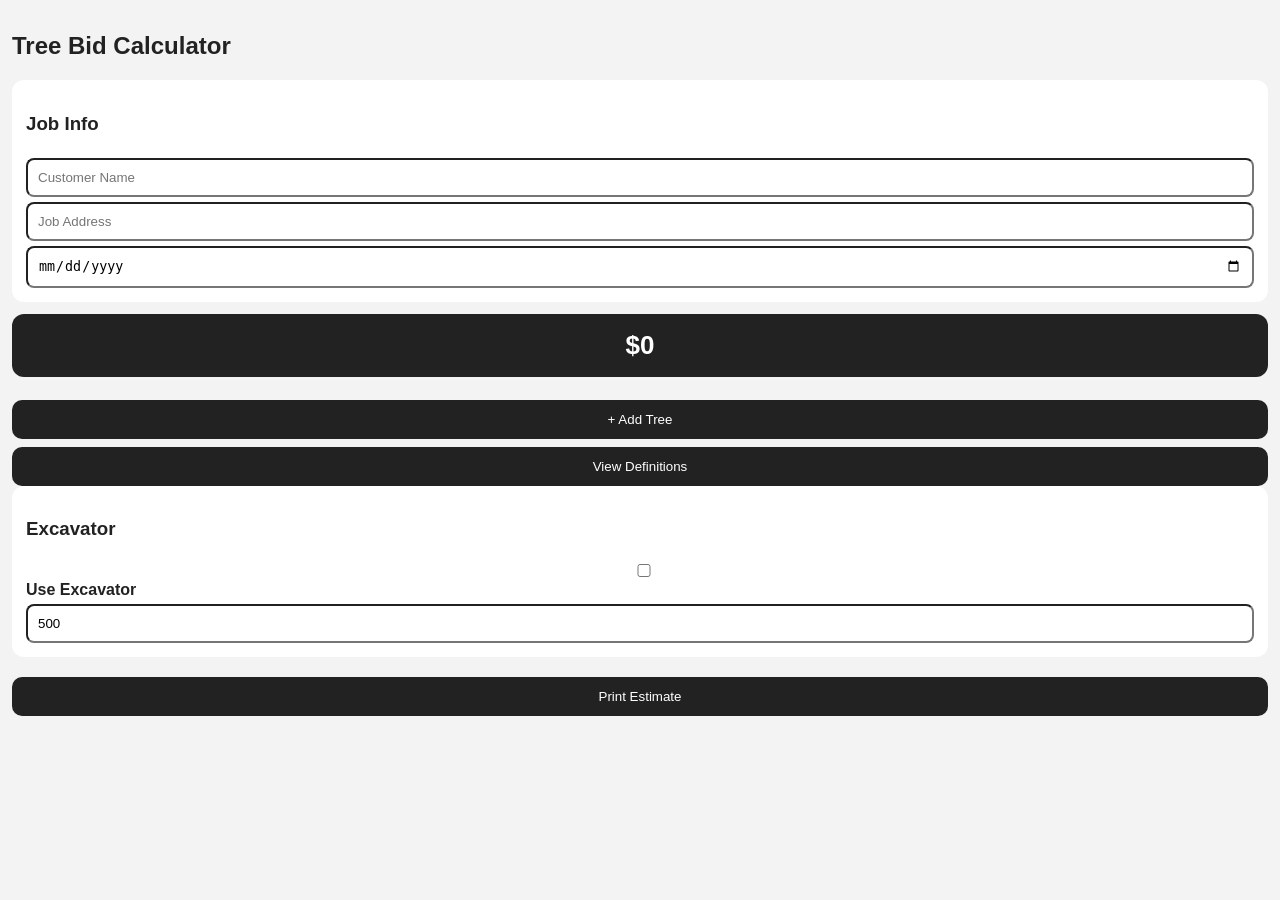
==== commit 123a9d34: "Update index.html" ====
--- a/index.html
+++ b/index.html
@@ -16,22 +16,12 @@
   color: #222;
 }
 
-h2, h3, h4 { margin: 0 0 10px; }
-
 .card {
   background: #fff;
   padding: 14px;
   margin-bottom: 12px;
   border-radius: 12px;
-  box-shadow: 0 1px 4px rgba(0,0,0,.12);
 }
-
-.tree-summary {
-  cursor: pointer;
-  border: 2px solid #ddd;
-}
-
-.tree-summary.active { border-color: #222; }
 
 label {
   display: block;
@@ -39,141 +29,40 @@
   margin-top: 10px;
 }
 
-select,
-input[type="number"] {
+input, select {
   width: 100%;
   padding: 10px;
   margin-top: 5px;
-  border: 1px solid #bbb;
   border-radius: 8px;
-  font-size: 16px;
-}
-
-.checkbox-row {
-  display: flex;
-  align-items: center;
-  gap: 10px;
-  padding: 9px 0;
-  border-bottom: 1px solid #eee;
-  font-weight: normal;
-  margin-top: 0;
-}
-
-.checkbox-row input {
-  width: 22px;
-  height: 22px;
-  flex-shrink: 0;
-}
-
-.checkbox-text {
-  flex: 1;
-  font-size: 15px;
 }
 
 button {
   width: 100%;
   padding: 12px;
   margin-top: 8px;
-  border: none;
   border-radius: 10px;
   background: #222;
   color: white;
-  font-size: 16px;
-  font-weight: bold;
+  border: none;
 }
-
-.remove-btn { background: #8b1e1e; }
-.print-btn { background: #14532d; }
-.def-btn { background: #444; }
-.back-btn { background: #222; margin-bottom: 14px; }
 
 .total-box {
   background: #222;
   color: white;
   padding: 16px;
   border-radius: 12px;
-  margin: 12px 0 20px;
   text-align: center;
+  font-size: 26px;
+  font-weight: bold;
+  margin-bottom: 15px;
 }
 
-.total {
-  font-size: 28px;
-  font-weight: bold;
-}
-
-.small {
-  font-size: 13px;
-  color: #666;
-  margin-top: 8px;
-  line-height: 1.4;
-}
-
-.summary-line {
-  font-weight: bold;
-  font-size: 16px;
-}
-
-.summary-sub {
-  color: #666;
-  font-size: 13px;
-  margin-top: 4px;
-}
-
-.definition-card {
-  background: white;
-  padding: 14px;
-  margin-bottom: 10px;
-  border-radius: 12px;
-  box-shadow: 0 1px 4px rgba(0,0,0,.12);
-}
-
-.definition-card h3 {
-  margin-bottom: 4px;
-}
-
-#printArea { display: none; }
-#definitionsPage { display: none; }
+#definitionsPage { display:none; }
+#printArea { display:none; }
 
 @media print {
-  @page { margin: 0.5in; }
-
-  body {
-    margin: 0;
-    padding: 0;
-    background: white;
-  }
-
-  body > *:not(#printArea) {
-    display: none !important;
-  }
-
-  #printArea {
-    display: block !important;
-    position: static !important;
-    width: auto !important;
-    padding: 0 !important;
-    margin: 0 !important;
-    background: white;
-    color: #222;
-    font-family: Arial, sans-serif;
-  }
-
-  .print-section {
-    margin-top: 16px;
-    page-break-inside: avoid;
-  }
-
-  .print-tree {
-    border-bottom: 1px solid #ccc;
-    padding: 8px 0;
-    page-break-inside: avoid;
-  }
-
-  .print-total {
-    font-size: 24px;
-    font-weight: bold;
-    margin-top: 12px;
-  }
+  body > *:not(#printArea) { display:none !important; }
+  #printArea { display:block !important; }
 }
 </style>
 </head>
@@ -184,471 +73,105 @@
 
 <h2>Tree Bid Calculator</h2>
 
-<div class="total-box">
-  <div class="total" id="finalTotal">$0</div>
+<div class="card">
+<h3>Job Info</h3>
+<input id="customerName" placeholder="Customer Name">
+<input id="jobAddress" placeholder="Job Address">
+<input id="jobDate" type="date">
 </div>
+
+<div class="total-box" id="finalTotal">$0</div>
 
 <div id="trees"></div>
 
-<button type="button" onclick="addTree()">+ Add Tree</button>
-<button type="button" class="def-btn" onclick="showDefinitions()">View Difficulty Definitions</button>
+<button onclick="addTree()">+ Add Tree</button>
+<button onclick="showDefinitions()">View Definitions</button>
 
 <div class="card">
-  <h3>Fixed Add-Ons</h3>
-
-  <label class="checkbox-row">
-    <input type="checkbox" id="climber" onchange="calculate()">
-    <span class="checkbox-text">Two Climbers (+$600)</span>
-  </label>
-
-  <label class="checkbox-row">
-    <input type="checkbox" id="craneCheck" onchange="calculate()">
-    <span class="checkbox-text">Crane</span>
-  </label>
-  <input type="number" id="crane" value="1500" oninput="calculate()">
-
-  <label class="checkbox-row">
-    <input type="checkbox" id="excavatorCheck" onchange="calculate()">
-    <span class="checkbox-text">Mini Excavator</span>
-  </label>
-  <input type="number" id="excavator" value="500" oninput="calculate()">
-
-  <label>Manual Add-On ($)</label>
-  <input type="number" id="manual" value="0" oninput="calculate()">
+<h3>Excavator</h3>
+<label><input type="checkbox" id="excavatorCheck" onchange="calculate()"> Use Excavator</label>
+<input type="number" id="excavator" value="500" oninput="calculate()">
 </div>
 
-<div class="card">
-  <h3>Minimum Job Price</h3>
-
-  <label class="checkbox-row">
-    <input type="checkbox" id="minimumCheck" checked onchange="calculate()">
-    <span class="checkbox-text">Apply Minimum Price</span>
-  </label>
-
-  <label>Minimum Amount ($)</label>
-  <input type="number" id="minimumPrice" value="600" oninput="calculate()">
-</div>
-
-<div class="card">
-  <h3>Discounts</h3>
-
-  <label>No Haul-Off Discount (%)</label>
-  <select id="nohaul" onchange="calculate()">
-    <option value="0" selected>0%</option>
-    <option value="10">10%</option>
-    <option value="12">12%</option>
-    <option value="15">15%</option>
-    <option value="20">20%</option>
-  </select>
-
-  <label>Cash Discount (%)</label>
-  <select id="cash" onchange="calculate()">
-    <option value="0" selected>0%</option>
-    <option value="3">3%</option>
-    <option value="5">5%</option>
-    <option value="7">7%</option>
-    <option value="10">10%</option>
-  </select>
-
-  <label>Returning Customer Discount ($)</label>
-  <select id="returning" onchange="calculate()">
-    <option value="0" selected>$0</option>
-    <option value="50">$50</option>
-    <option value="100">$100</option>
-    <option value="150">$150</option>
-    <option value="200">$200</option>
-  </select>
-
-  <label>Multi-Tree Discount (%)</label>
-  <select id="multiTreeDiscount" onchange="calculate()">
-    <option value="0" selected>0%</option>
-    <option value="3">3%</option>
-    <option value="5">5%</option>
-    <option value="7">7%</option>
-    <option value="10">10%</option>
-  </select>
-</div>
-
-<button type="button" class="print-btn" onclick="printEstimate()">Print Estimate</button>
+<button onclick="printEstimate()">Print Estimate</button>
 
 </div>
 
 <div id="definitionsPage">
-  <h2>Difficulty Definitions</h2>
-  <button type="button" class="back-btn" onclick="showCalculator()">← Back to Calculator</button>
+<h2>Definitions</h2>
+<button onclick="showCalculator()">← Back</button>
 
-  <div class="definition-card">
-    <h3>Normal Rigging</h3>
-    <p>Standard controlled lowering with ropes. Use when limbs or wood need to be lowered safely, but the setup is routine.</p>
-  </div>
+<div class="card"><b>Normal Rigging:</b> Standard rope work</div>
+<div class="card"><b>Technical Rigging:</b> Complex high-risk rigging</div>
+<div class="card"><b>Near Structure:</b> Close but manageable</div>
+<div class="card"><b>High Risk Structure:</b> Directly over structure</div>
+<div class="card"><b>Dead/Brittle:</b> Compromised wood</div>
+<div class="card"><b>Poor Drop Zone:</b> Limited landing area</div>
+<div class="card"><b>Bad Access:</b> Long drag or tight entry</div>
+<div class="card"><b>Steep Terrain:</b> Sloped work area</div>
+<div class="card"><b>Heavy Cleanup:</b> Lots of debris</div>
+<div class="card"><b>XL Logs:</b> Large heavy wood</div>
 
-  <div class="definition-card">
-    <h3>Technical Rigging</h3>
-    <p>Complex rigging, negative blocking, limited tie-in options, heavy pieces over targets, or slower high-risk rope work.</p>
-  </div>
-
-  <div class="definition-card">
-    <h3>Near Structure/Fence</h3>
-    <p>The tree is near a house, fence, shed, driveway, or other property feature, but the risk is manageable with standard care.</p>
-  </div>
-
-  <div class="definition-card">
-    <h3>High-Risk Structure/Fence</h3>
-    <p>The tree or major limbs are directly over a structure, or a mistake would likely cause expensive damage.</p>
-  </div>
-
-  <div class="definition-card">
-    <h3>Dead/Brittle</h3>
-    <p>Compromised wood, dead limbs, brittle canopy, hollow areas, or unsafe tie-in/rigging concerns.</p>
-  </div>
-
-  <div class="definition-card">
-    <h3>Poor Drop Zone</h3>
-    <p>Limited landing area, obstacles below, tight yard, landscaping, fences, or other restrictions that slow production.</p>
-  </div>
-
-  <div class="definition-card">
-    <h3>Bad Access / Long Drag</h3>
-    <p>Difficult machine access, long hand-carry or drag distance, tight gate, or limited ability to stage equipment close to the work.</p>
-  </div>
-
-  <div class="definition-card">
-    <h3>Steep Terrain</h3>
-    <p>Sloped or unstable terrain that slows cleanup, machine work, climbing, dragging, or hauling.</p>
-  </div>
-
-  <div class="definition-card">
-    <h3>Heavy Cleanup / Wood Volume</h3>
-    <p>Large amount of brush, limbs, debris, or cleanup time beyond a normal removal.</p>
-  </div>
-
-  <div class="definition-card">
-    <h3>XL Logs / Oversized Wood</h3>
-    <p>Large diameter wood, usually over 32 inches, requiring extra machine time, cutting, loading, or handling.</p>
-  </div>
 </div>
 
 <div id="printArea"></div>
 
 <script>
-let trees = [];
-let activeTree = 0;
+let trees=[];
 
-const sizeOptions = {
-  500: "Small 6–12 in",
-  1050: "Medium 13–22 in",
-  1750: "Large 23–32 in",
-  2050: "XL 33+ in"
-};
-
-const canopyOptions = {
-  1: "Light",
-  1.1: "Medium",
-  1.2: "Large",
-  1.35: "XL"
-};
-
-const difficulties = [
-  { key: "normalRigging", label: "Normal Rigging", value: 0.12 },
-  { key: "technicalRigging", label: "Technical Rigging", value: 0.25 },
-  { key: "structure", label: "Near Structure/Fence", value: 0.10 },
-  { key: "highRiskStructure", label: "High-Risk Structure/Fence", value: 0.25 },
-  { key: "dead", label: "Dead/Brittle", value: 0.12 },
-  { key: "drop", label: "Poor Drop Zone", value: 0.12 },
-  { key: "access", label: "Bad Access / Long Drag", value: 0.08 },
-  { key: "slope", label: "Steep Terrain", value: 0.08 },
-  { key: "cleanup", label: "Heavy Cleanup / Wood Volume", value: 0.10 },
-  { key: "xlLogs", label: "XL Logs / Oversized Wood", value: 0.10 }
-];
-
-function showDefinitions() {
-  document.getElementById("calculatorPage").style.display = "none";
-  document.getElementById("definitionsPage").style.display = "block";
-  window.scrollTo(0, 0);
+function addTree(){
+trees.push({base:2050,can:1.35});
+render();
 }
 
-function showCalculator() {
-  document.getElementById("definitionsPage").style.display = "none";
-  document.getElementById("calculatorPage").style.display = "block";
-  window.scrollTo(0, 0);
+function render(){
+let html="";
+trees.forEach((t,i)=>{
+html+=`<div class="card">Tree ${i+1} Total: $${calc(t)}</div>`;
+});
+treesDiv.innerHTML=html;
+calculate();
 }
 
-function addTree() {
-  trees.push({
-    size: 2050,
-    canopy: 1,
-    difficulty: [],
-    cap: true,
-    customCap: 6000,
-    total: 0,
-    raw: 0
-  });
-
-  activeTree = trees.length - 1;
-  render();
+function calc(t){
+return Math.round(t.base*t.can);
 }
 
-function render() {
-  const container = document.getElementById("trees");
-  container.innerHTML = "";
-
-  trees.forEach((tree, i) => {
-    calculateTree(tree);
-    const isActive = i === activeTree;
-
-    container.innerHTML += `
-      <div class="card tree-summary ${isActive ? "active" : ""}" onclick="setActiveTree(${i})">
-        <div class="summary-line">
-          Tree ${i + 1} — ${sizeOptions[tree.size]} / ${canopyOptions[tree.canopy]} Canopy — $${Math.round(tree.total)}
-        </div>
-        <div class="summary-sub">
-          ${isActive ? "Editing this tree" : "Tap to edit"}
-        </div>
-      </div>
-    `;
-
-    if (isActive) {
-      container.innerHTML += `
-        <div class="card">
-          <h3>Edit Tree ${i + 1}</h3>
-
-          <label>Tree Size</label>
-          <select onchange="updateTree(${i}, 'size', this.value)">
-            <option value="500" ${tree.size == 500 ? "selected" : ""}>Small - 6–12&quot; DBH - $500</option>
-            <option value="1050" ${tree.size == 1050 ? "selected" : ""}>Medium - 13–22&quot; DBH - $1,050</option>
-            <option value="1750" ${tree.size == 1750 ? "selected" : ""}>Large - 23–32&quot; DBH - $1,750</option>
-            <option value="2050" ${tree.size == 2050 ? "selected" : ""}>XL - 33&quot;+ DBH - $2,050</option>
-          </select>
-
-          <label>Canopy Size</label>
-          <select onchange="updateTree(${i}, 'canopy', this.value)">
-            <option value="1" ${tree.canopy == 1 ? "selected" : ""}>Light +0%</option>
-            <option value="1.1" ${tree.canopy == 1.1 ? "selected" : ""}>Medium +10%</option>
-            <option value="1.2" ${tree.canopy == 1.2 ? "selected" : ""}>Large +20%</option>
-            <option value="1.35" ${tree.canopy == 1.35 ? "selected" : ""}>XL +35%</option>
-          </select>
-
-          <h4>Difficulty Add-Ons</h4>
-          ${renderDifficultyRows(tree, i)}
-
-          <h4>Price Cap</h4>
-          <label class="checkbox-row">
-            <input type="checkbox" ${tree.cap ? "checked" : ""} onchange="toggleCap(${i}, this.checked)">
-            <span class="checkbox-text">Cap Tree Price</span>
-          </label>
-
-          <label>Cap Amount ($)</label>
-          <input type="number" value="${tree.customCap}" oninput="updateTree(${i}, 'customCap', this.value)">
-
-          <div class="small">
-            Tree Total: $${Math.round(tree.total)}<br>
-            Raw Calculation: $${Math.round(tree.raw)}
-            ${tree.cap && tree.raw > tree.customCap ? "<br>Cap Applied" : ""}
-          </div>
-
-          ${trees.length > 1 ? `<button type="button" class="remove-btn" onclick="removeTree(${i})">Remove Tree</button>` : ""}
-        </div>
-      `;
-    }
-  });
-
-  calculate();
+function calculate(){
+let total=trees.reduce((s,t)=>s+calc(t),0);
+if(excavatorCheck.checked) total+=+excavator.value;
+finalTotal.innerHTML="$"+Math.round(total);
+return total;
 }
 
-function renderDifficultyRows(tree, i) {
-  return difficulties.map(diff => `
-    <label class="checkbox-row">
-      <input 
-        type="checkbox" 
-        ${tree.difficulty.includes(diff.key) ? "checked" : ""}
-        onchange="toggleDifficulty(${i}, '${diff.key}', this.checked)"
-      >
-      <span class="checkbox-text">${diff.label} (+${Math.round(diff.value * 100)}%)</span>
-    </label>
-  `).join("");
+function showDefinitions(){
+calculatorPage.style.display="none";
+definitionsPage.style.display="block";
 }
 
-function setActiveTree(i) {
-  activeTree = i;
-  render();
+function showCalculator(){
+definitionsPage.style.display="none";
+calculatorPage.style.display="block";
 }
 
-function updateTree(i, key, value) {
-  trees[i][key] = Number(value);
-  render();
-}
+function printEstimate(){
+let total=calculate();
 
-function toggleDifficulty(i, key, checked) {
-  if (checked) {
-    if (key === "normalRigging") {
-      trees[i].difficulty = trees[i].difficulty.filter(item => item !== "technicalRigging");
-    }
+let html=`
+<h1>Tree Removal Estimate</h1>
+<p><b>Sticks 'N Stones Tree and Grading</b></p>
 
-    if (key === "technicalRigging") {
-      trees[i].difficulty = trees[i].difficulty.filter(item => item !== "normalRigging");
-    }
+<p>
+<b>Customer:</b> ${customerName.value}<br>
+<b>Address:</b> ${jobAddress.value}<br>
+<b>Date:</b> ${jobDate.value}
+</p>
 
-    if (key === "structure") {
-      trees[i].difficulty = trees[i].difficulty.filter(item => item !== "highRiskStructure");
-    }
+<h3>Total: $${total}</h3>
+`;
 
-    if (key === "highRiskStructure") {
-      trees[i].difficulty = trees[i].difficulty.filter(item => item !== "structure");
-    }
-
-    if (!trees[i].difficulty.includes(key)) {
-      trees[i].difficulty.push(key);
-    }
-  } else {
-    trees[i].difficulty = trees[i].difficulty.filter(item => item !== key);
-  }
-
-  render();
-}
-
-function toggleCap(i, checked) {
-  trees[i].cap = checked;
-  render();
-}
-
-function removeTree(i) {
-  trees.splice(i, 1);
-  if (activeTree >= trees.length) activeTree = trees.length - 1;
-  if (activeTree < 0) activeTree = 0;
-  render();
-}
-
-function calculateTree(tree) {
-  const base = tree.size * tree.canopy;
-
-  const difficultyPercent = tree.difficulty.reduce((sum, key) => {
-    const found = difficulties.find(d => d.key === key);
-    return sum + (found ? found.value : 0);
-  }, 0);
-
-  const raw = base * (1 + difficultyPercent);
-  const finalTree = tree.cap ? Math.min(raw, tree.customCap) : raw;
-
-  tree.raw = raw;
-  tree.total = finalTree;
-
-  return finalTree;
-}
-
-function calculate() {
-  let total = 0;
-
-  trees.forEach(tree => {
-    total += calculateTree(tree);
-  });
-
-  if (document.getElementById("climber").checked) total += 600;
-  if (document.getElementById("craneCheck").checked) total += Number(document.getElementById("crane").value || 0);
-  if (document.getElementById("excavatorCheck").checked) total += Number(document.getElementById("excavator").value || 0);
-
-  total += Number(document.getElementById("manual").value || 0);
-
-  const noHaul = Number(document.getElementById("nohaul").value || 0);
-  const cash = Number(document.getElementById("cash").value || 0);
-  const returning = Number(document.getElementById("returning").value || 0);
-  const multiTreeDiscount = Number(document.getElementById("multiTreeDiscount").value || 0);
-
-  total *= (1 - noHaul / 100);
-  total *= (1 - cash / 100);
-  total *= (1 - multiTreeDiscount / 100);
-  total -= returning;
-
-  if (total < 0) total = 0;
-
-  if (document.getElementById("minimumCheck").checked) {
-    const minimumPrice = Number(document.getElementById("minimumPrice").value || 0);
-    if (total < minimumPrice) total = minimumPrice;
-  }
-
-  document.getElementById("finalTotal").innerHTML = "$" + Math.round(total);
-  return total;
-}
-
-function money(value) {
-  return "$" + Math.round(Number(value || 0));
-}
-
-function buildPrintEstimate() {
-  const total = calculate();
-
-  const climberAdd = document.getElementById("climber").checked ? 600 : 0;
-  const craneAdd = document.getElementById("craneCheck").checked ? Number(document.getElementById("crane").value || 0) : 0;
-  const excavatorAdd = document.getElementById("excavatorCheck").checked ? Number(document.getElementById("excavator").value || 0) : 0;
-  const manualAdd = Number(document.getElementById("manual").value || 0);
-
-  const noHaul = Number(document.getElementById("nohaul").value || 0);
-  const cash = Number(document.getElementById("cash").value || 0);
-  const returning = Number(document.getElementById("returning").value || 0);
-  const multiTreeDiscount = Number(document.getElementById("multiTreeDiscount").value || 0);
-
-  let html = `
-    <h1>Tree Removal Estimate</h1>
-    <p><strong>Sticks 'N Stones Tree and Grading</strong></p>
-
-    <div class="print-section">
-      <h2>Tree Details</h2>
-  `;
-
-  trees.forEach((tree, index) => {
-    const selectedDifficulties = tree.difficulty.map(key => {
-      const found = difficulties.find(d => d.key === key);
-      return found ? `${found.label} (+${Math.round(found.value * 100)}%)` : "";
-    }).filter(Boolean).join("<br>");
-
-    html += `
-      <div class="print-tree">
-        <strong>Tree ${index + 1}</strong><br>
-        Size: ${sizeOptions[tree.size]}<br>
-        Canopy: ${canopyOptions[tree.canopy]}<br>
-        Difficulties:<br>
-        ${selectedDifficulties || "None"}<br>
-        Raw Tree Price: ${money(tree.raw)}<br>
-        Tree Total: ${money(tree.total)}
-      </div>
-    `;
-  });
-
-  html += `
-    </div>
-
-    <div class="print-section">
-      <h2>Fixed Add-Ons</h2>
-      Two Climbers: ${money(climberAdd)}<br>
-      Crane: ${money(craneAdd)}<br>
-      Mini Excavator: ${money(excavatorAdd)}<br>
-      Manual Add-On: ${money(manualAdd)}
-    </div>
-
-    <div class="print-section">
-      <h2>Discounts</h2>
-      No Haul-Off Discount: ${noHaul}%<br>
-      Cash Discount: ${cash}%<br>
-      Multi-Tree Discount: ${multiTreeDiscount}%<br>
-      Returning Customer Discount: ${money(returning)}
-    </div>
-
-    <div class="print-section">
-      <h2>Final Estimate</h2>
-      <div class="print-total">${money(total)}</div>
-    </div>
-
-    <p style="margin-top:25px; font-size:13px; color:#555;">
-      This estimate is based on visible site conditions and selected scope.
-      Final price may change if job scope, access, hauling, equipment needs, or site conditions change.
-    </p>
-  `;
-
-  document.getElementById("printArea").innerHTML = html;
-}
-
-function printEstimate() {
-  buildPrintEstimate();
-  window.print();
+printArea.innerHTML=html;
+window.print();
 }
 
 addTree();
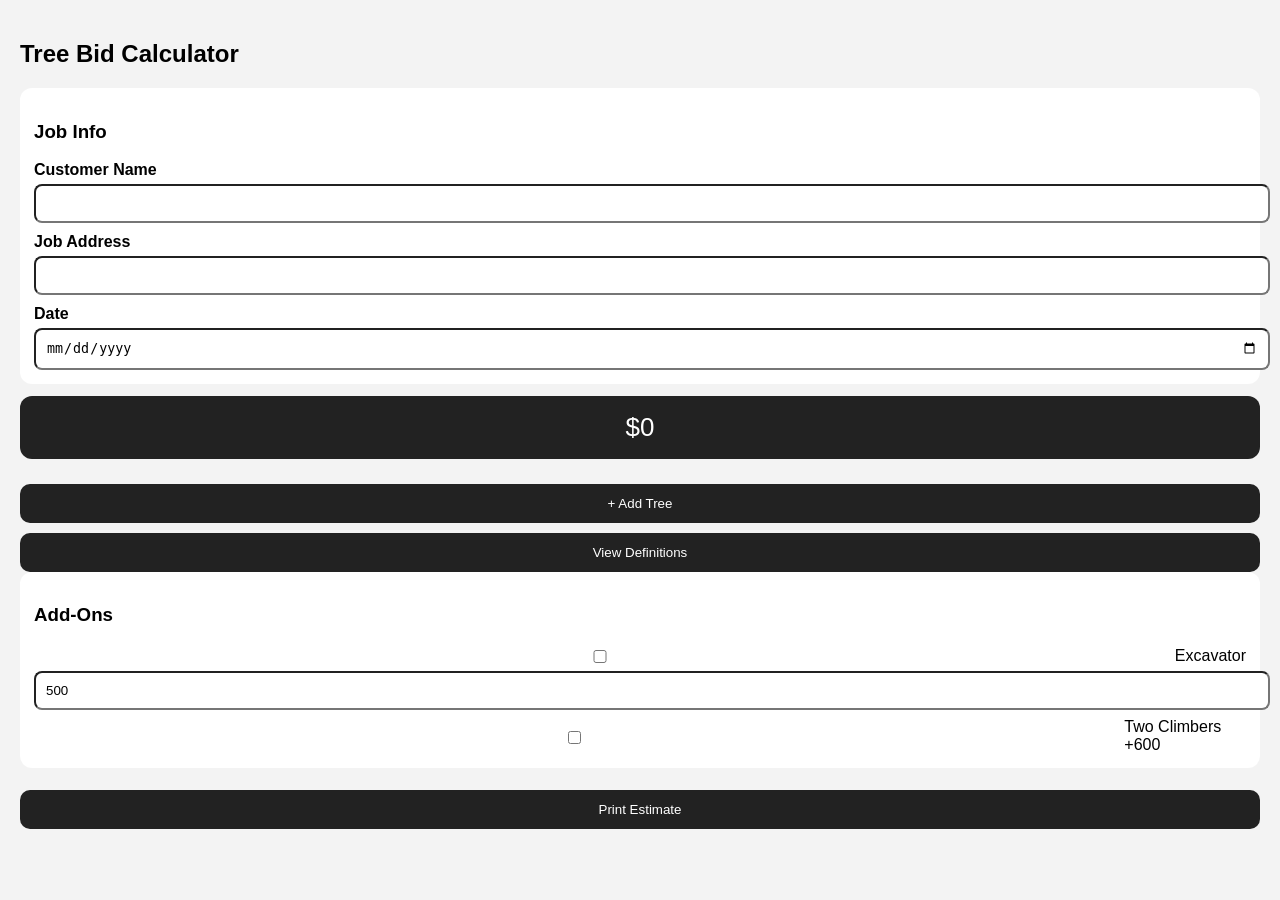
==== commit 2a72fe67: "Update index.html" ====
--- a/index.html
+++ b/index.html
@@ -2,67 +2,22 @@
 <html lang="en">
 <head>
 <meta charset="UTF-8" />
-<meta name="viewport" content="width=device-width, initial-scale=1.0" />
+<meta name="viewport" content="width=device-width, initial-scale=1.0"/>
 <title>Tree Bid Calculator</title>
 
 <style>
-* { box-sizing: border-box; }
-
-body {
-  font-family: Arial, sans-serif;
-  margin: 0;
-  padding: 12px;
-  background: #f3f3f3;
-  color: #222;
-}
-
-.card {
-  background: #fff;
-  padding: 14px;
-  margin-bottom: 12px;
-  border-radius: 12px;
-}
-
-label {
-  display: block;
-  font-weight: bold;
-  margin-top: 10px;
-}
-
-input, select {
-  width: 100%;
-  padding: 10px;
-  margin-top: 5px;
-  border-radius: 8px;
-}
-
-button {
-  width: 100%;
-  padding: 12px;
-  margin-top: 8px;
-  border-radius: 10px;
-  background: #222;
-  color: white;
-  border: none;
-}
-
-.total-box {
-  background: #222;
-  color: white;
-  padding: 16px;
-  border-radius: 12px;
-  text-align: center;
-  font-size: 26px;
-  font-weight: bold;
-  margin-bottom: 15px;
-}
-
+body { font-family: Arial; padding:12px; background:#f3f3f3; }
+.card { background:#fff; padding:14px; margin-bottom:12px; border-radius:12px; }
+label { display:block; margin-top:10px; font-weight:bold; }
+input,select { width:100%; padding:10px; margin-top:5px; border-radius:8px; }
+button { width:100%; padding:12px; margin-top:10px; border:none; border-radius:10px; background:#222; color:white; }
+.total-box { background:#222; color:#fff; padding:16px; border-radius:12px; text-align:center; font-size:26px; margin-bottom:15px; }
+.checkbox-row { display:flex; align-items:center; gap:10px; margin-top:8px; }
 #definitionsPage { display:none; }
 #printArea { display:none; }
-
 @media print {
-  body > *:not(#printArea) { display:none !important; }
-  #printArea { display:block !important; }
+ body > *:not(#printArea){ display:none !important; }
+ #printArea{ display:block !important; }
 }
 </style>
 </head>
@@ -73,10 +28,14 @@
 
 <h2>Tree Bid Calculator</h2>
 
+<!-- JOB INFO -->
 <div class="card">
 <h3>Job Info</h3>
-<input id="customerName" placeholder="Customer Name">
-<input id="jobAddress" placeholder="Job Address">
+<label>Customer Name</label>
+<input id="customerName">
+<label>Job Address</label>
+<input id="jobAddress">
+<label>Date</label>
 <input id="jobDate" type="date">
 </div>
 
@@ -87,16 +46,28 @@
 <button onclick="addTree()">+ Add Tree</button>
 <button onclick="showDefinitions()">View Definitions</button>
 
+<!-- ADD ONS -->
 <div class="card">
-<h3>Excavator</h3>
-<label><input type="checkbox" id="excavatorCheck" onchange="calculate()"> Use Excavator</label>
-<input type="number" id="excavator" value="500" oninput="calculate()">
+<h3>Add-Ons</h3>
+
+<div class="checkbox-row">
+<input type="checkbox" id="excavatorCheck" onchange="calculate()">
+<span>Excavator</span>
+</div>
+<input id="excavator" type="number" value="500" oninput="calculate()">
+
+<div class="checkbox-row">
+<input type="checkbox" id="climber" onchange="calculate()">
+<span>Two Climbers +600</span>
+</div>
+
 </div>
 
 <button onclick="printEstimate()">Print Estimate</button>
 
 </div>
 
+<!-- DEFINITIONS PAGE -->
 <div id="definitionsPage">
 <h2>Definitions</h2>
 <button onclick="showCalculator()">← Back</button>
@@ -117,29 +88,93 @@
 <div id="printArea"></div>
 
 <script>
+
 let trees=[];
 
+const sizes={
+500:"Small",
+1050:"Medium",
+1750:"Large",
+2050:"XL"
+};
+
+const canopy={1:"Light",1.1:"Medium",1.2:"Large",1.35:"XL"};
+
+const diff=[
+{key:"normal",label:"Normal Rigging",val:.12},
+{key:"tech",label:"Technical Rigging",val:.25},
+{key:"struct",label:"Near Structure",val:.10},
+{key:"high",label:"High Risk Structure",val:.25},
+{key:"dead",label:"Dead",val:.12},
+{key:"drop",label:"Poor Drop",val:.12},
+{key:"access",label:"Access",val:.08},
+{key:"slope",label:"Slope",val:.08},
+{key:"cleanup",label:"Cleanup",val:.10},
+{key:"logs",label:"XL Logs",val:.10}
+];
+
 function addTree(){
-trees.push({base:2050,can:1.35});
+trees.push({size:2050,can:1,d:[]});
 render();
 }
 
 function render(){
 let html="";
 trees.forEach((t,i)=>{
-html+=`<div class="card">Tree ${i+1} Total: $${calc(t)}</div>`;
+let total=calcTree(t);
+html+=`
+<div class="card">
+<h3>Tree ${i+1} - $${total}</h3>
+
+<select onchange="update(${i},'size',this.value)">
+${Object.keys(sizes).map(v=>`<option value="${v}" ${t.size==v?"selected":""}>${sizes[v]}</option>`).join("")}
+</select>
+
+<select onchange="update(${i},'can',this.value)">
+${Object.keys(canopy).map(v=>`<option value="${v}" ${t.can==v?"selected":""}>${canopy[v]}</option>`).join("")}
+</select>
+
+${diff.map(d=>`
+<label class="checkbox-row">
+<input type="checkbox" ${t.d.includes(d.key)?"checked":""}
+onchange="toggle(${i},'${d.key}',this.checked)">
+${d.label}
+</label>`).join("")}
+
+</div>`;
 });
 treesDiv.innerHTML=html;
 calculate();
 }
 
-function calc(t){
-return Math.round(t.base*t.can);
+function update(i,k,v){
+trees[i][k]=Number(v);
+render();
+}
+
+function toggle(i,k,c){
+if(c){
+if(k==="normal") trees[i].d=trees[i].d.filter(x=>x!=="tech");
+if(k==="tech") trees[i].d=trees[i].d.filter(x=>x!=="normal");
+if(k==="struct") trees[i].d=trees[i].d.filter(x=>x!=="high");
+if(k==="high") trees[i].d=trees[i].d.filter(x=>x!=="struct");
+trees[i].d.push(k);
+}else{
+trees[i].d=trees[i].d.filter(x=>x!==k);
+}
+render();
+}
+
+function calcTree(t){
+let base=t.size*t.can;
+let pct=t.d.reduce((a,k)=>a+diff.find(d=>d.key===k).val,0);
+return Math.round(base*(1+pct));
 }
 
 function calculate(){
-let total=trees.reduce((s,t)=>s+calc(t),0);
+let total=trees.reduce((s,t)=>s+calcTree(t),0);
 if(excavatorCheck.checked) total+=+excavator.value;
+if(climber.checked) total+=600;
 finalTotal.innerHTML="$"+Math.round(total);
 return total;
 }
@@ -175,6 +210,7 @@
 }
 
 addTree();
+
 </script>
 
 </body>
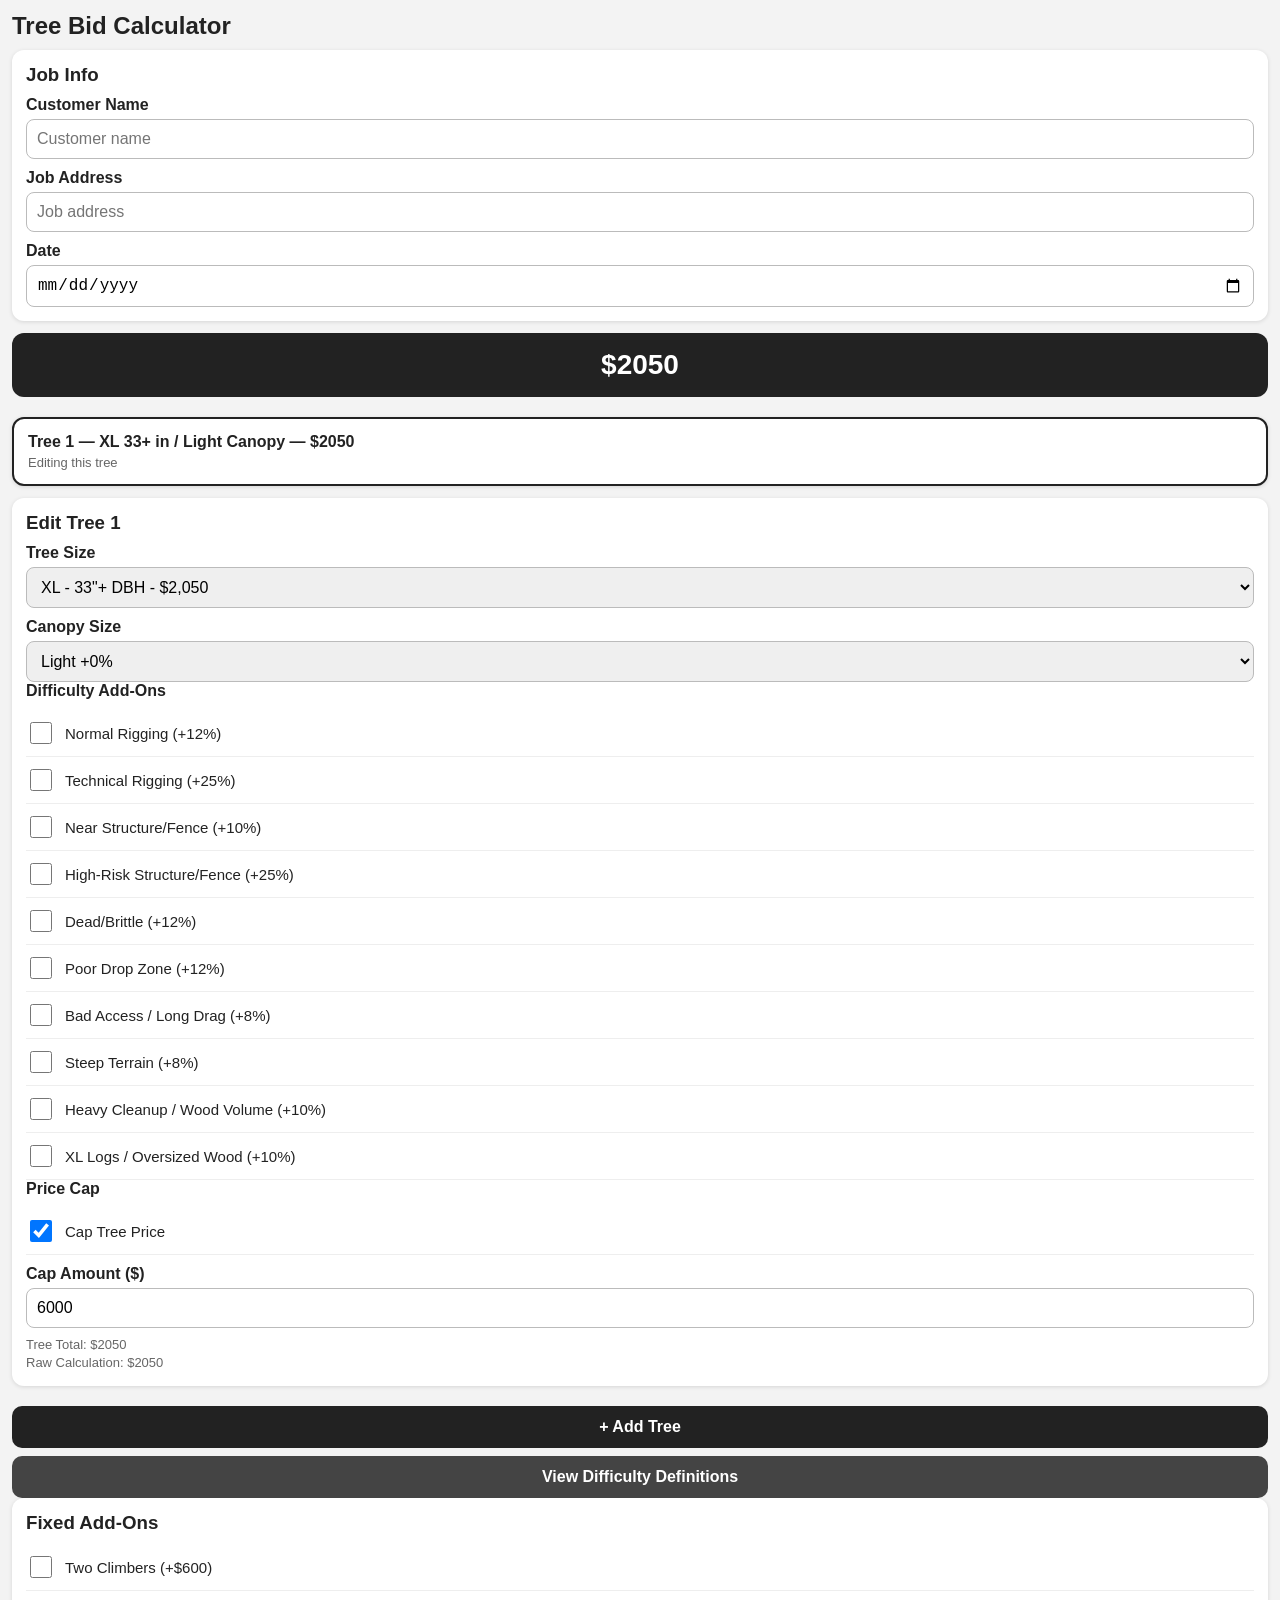
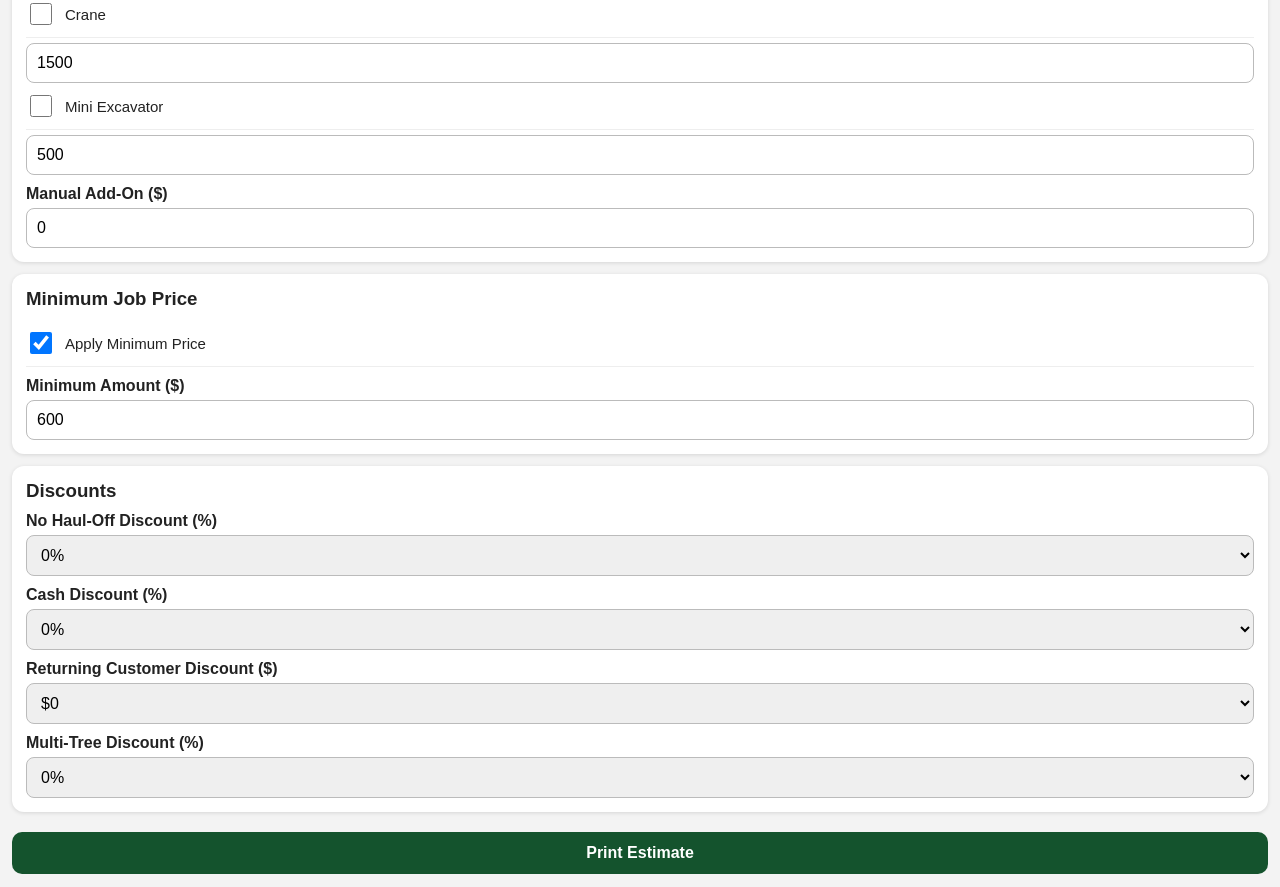
==== commit fbb1a913: "Update index.html" ====
--- a/index.html
+++ b/index.html
@@ -2,22 +2,174 @@
 <html lang="en">
 <head>
 <meta charset="UTF-8" />
-<meta name="viewport" content="width=device-width, initial-scale=1.0"/>
+<meta name="viewport" content="width=device-width, initial-scale=1.0" />
 <title>Tree Bid Calculator</title>
 
 <style>
-body { font-family: Arial; padding:12px; background:#f3f3f3; }
-.card { background:#fff; padding:14px; margin-bottom:12px; border-radius:12px; }
-label { display:block; margin-top:10px; font-weight:bold; }
-input,select { width:100%; padding:10px; margin-top:5px; border-radius:8px; }
-button { width:100%; padding:12px; margin-top:10px; border:none; border-radius:10px; background:#222; color:white; }
-.total-box { background:#222; color:#fff; padding:16px; border-radius:12px; text-align:center; font-size:26px; margin-bottom:15px; }
-.checkbox-row { display:flex; align-items:center; gap:10px; margin-top:8px; }
-#definitionsPage { display:none; }
-#printArea { display:none; }
+* { box-sizing: border-box; }
+
+body {
+  font-family: Arial, sans-serif;
+  margin: 0;
+  padding: 12px;
+  background: #f3f3f3;
+  color: #222;
+}
+
+h2, h3, h4 { margin: 0 0 10px; }
+
+.card {
+  background: #fff;
+  padding: 14px;
+  margin-bottom: 12px;
+  border-radius: 12px;
+  box-shadow: 0 1px 4px rgba(0,0,0,.12);
+}
+
+.tree-summary {
+  cursor: pointer;
+  border: 2px solid #ddd;
+}
+
+.tree-summary.active { border-color: #222; }
+
+label {
+  display: block;
+  font-weight: bold;
+  margin-top: 10px;
+}
+
+select,
+input[type="number"],
+input[type="text"],
+input[type="date"] {
+  width: 100%;
+  padding: 10px;
+  margin-top: 5px;
+  border: 1px solid #bbb;
+  border-radius: 8px;
+  font-size: 16px;
+}
+
+.checkbox-row {
+  display: flex;
+  align-items: center;
+  gap: 10px;
+  padding: 9px 0;
+  border-bottom: 1px solid #eee;
+  font-weight: normal;
+  margin-top: 0;
+}
+
+.checkbox-row input {
+  width: 22px;
+  height: 22px;
+  flex-shrink: 0;
+}
+
+.checkbox-text {
+  flex: 1;
+  font-size: 15px;
+}
+
+button {
+  width: 100%;
+  padding: 12px;
+  margin-top: 8px;
+  border: none;
+  border-radius: 10px;
+  background: #222;
+  color: white;
+  font-size: 16px;
+  font-weight: bold;
+}
+
+.remove-btn { background: #8b1e1e; }
+.print-btn { background: #14532d; }
+.def-btn { background: #444; }
+
+.total-box {
+  background: #222;
+  color: white;
+  padding: 16px;
+  border-radius: 12px;
+  margin: 12px 0 20px;
+  text-align: center;
+}
+
+.total {
+  font-size: 28px;
+  font-weight: bold;
+}
+
+.small {
+  font-size: 13px;
+  color: #666;
+  margin-top: 8px;
+  line-height: 1.4;
+}
+
+.summary-line {
+  font-weight: bold;
+  font-size: 16px;
+}
+
+.summary-sub {
+  color: #666;
+  font-size: 13px;
+  margin-top: 4px;
+}
+
+#definitionsPage { display: none; }
+#printArea { display: none; }
+
+.definition-card {
+  background: white;
+  padding: 14px;
+  margin-bottom: 10px;
+  border-radius: 12px;
+}
+
 @media print {
- body > *:not(#printArea){ display:none !important; }
- #printArea{ display:block !important; }
+  @page { margin: 0.5in; }
+
+  body {
+    margin: 0;
+    padding: 0;
+    background: white;
+  }
+
+  body > *:not(#printArea) {
+    display: none !important;
+  }
+
+  #printArea {
+    display: block !important;
+    position: static !important;
+    width: auto !important;
+    padding: 0 !important;
+    margin: 0 !important;
+    background: white;
+    color: #222;
+    font-family: Arial, sans-serif;
+  }
+
+  .print-section {
+    margin-top: 16px;
+    page-break-inside: avoid;
+  }
+
+  .print-tree {
+    border-bottom: 1px solid #ccc;
+    padding: 8px 0;
+    page-break-inside: avoid;
+  }
+
+  .print-total {
+    font-size: 24px;
+    font-weight: bold;
+    margin-top: 12px;
+  }
 }
 </style>
 </head>
@@ -28,189 +180,458 @@
 
 <h2>Tree Bid Calculator</h2>
 
-<!-- JOB INFO -->
 <div class="card">
-<h3>Job Info</h3>
-<label>Customer Name</label>
-<input id="customerName">
-<label>Job Address</label>
-<input id="jobAddress">
-<label>Date</label>
-<input id="jobDate" type="date">
+  <h3>Job Info</h3>
+
+  <label>Customer Name</label>
+  <input type="text" id="customerName" placeholder="Customer name">
+
+  <label>Job Address</label>
+  <input type="text" id="jobAddress" placeholder="Job address">
+
+  <label>Date</label>
+  <input type="date" id="jobDate">
 </div>
 
-<div class="total-box" id="finalTotal">$0</div>
+<div class="total-box">
+  <div class="total" id="finalTotal">$0</div>
+</div>
 
 <div id="trees"></div>
 
-<button onclick="addTree()">+ Add Tree</button>
-<button onclick="showDefinitions()">View Definitions</button>
-
-<!-- ADD ONS -->
+<button type="button" onclick="addTree()">+ Add Tree</button>
+<button type="button" class="def-btn" onclick="showDefinitions()">View Difficulty Definitions</button>
+
 <div class="card">
-<h3>Add-Ons</h3>
-
-<div class="checkbox-row">
-<input type="checkbox" id="excavatorCheck" onchange="calculate()">
-<span>Excavator</span>
+  <h3>Fixed Add-Ons</h3>
+
+  <label class="checkbox-row">
+    <input type="checkbox" id="climber" onchange="calculate()">
+    <span class="checkbox-text">Two Climbers (+$600)</span>
+  </label>
+
+  <label class="checkbox-row">
+    <input type="checkbox" id="craneCheck" onchange="calculate()">
+    <span class="checkbox-text">Crane</span>
+  </label>
+  <input type="number" id="crane" value="1500" oninput="calculate()">
+
+  <label class="checkbox-row">
+    <input type="checkbox" id="excavatorCheck" onchange="calculate()">
+    <span class="checkbox-text">Mini Excavator</span>
+  </label>
+  <input type="number" id="excavator" value="500" oninput="calculate()">
+
+  <label>Manual Add-On ($)</label>
+  <input type="number" id="manual" value="0" oninput="calculate()">
 </div>
-<input id="excavator" type="number" value="500" oninput="calculate()">
-
-<div class="checkbox-row">
-<input type="checkbox" id="climber" onchange="calculate()">
-<span>Two Climbers +600</span>
+
+<div class="card">
+  <h3>Minimum Job Price</h3>
+
+  <label class="checkbox-row">
+    <input type="checkbox" id="minimumCheck" checked onchange="calculate()">
+    <span class="checkbox-text">Apply Minimum Price</span>
+  </label>
+
+  <label>Minimum Amount ($)</label>
+  <input type="number" id="minimumPrice" value="600" oninput="calculate()">
 </div>
 
+<div class="card">
+  <h3>Discounts</h3>
+
+  <label>No Haul-Off Discount (%)</label>
+  <select id="nohaul" onchange="calculate()">
+    <option value="0" selected>0%</option>
+    <option value="10">10%</option>
+    <option value="12">12%</option>
+    <option value="15">15%</option>
+    <option value="20">20%</option>
+  </select>
+
+  <label>Cash Discount (%)</label>
+  <select id="cash" onchange="calculate()">
+    <option value="0" selected>0%</option>
+    <option value="3">3%</option>
+    <option value="5">5%</option>
+    <option value="7">7%</option>
+    <option value="10">10%</option>
+  </select>
+
+  <label>Returning Customer Discount ($)</label>
+  <select id="returning" onchange="calculate()">
+    <option value="0" selected>$0</option>
+    <option value="50">$50</option>
+    <option value="100">$100</option>
+    <option value="150">$150</option>
+    <option value="200">$200</option>
+  </select>
+
+  <label>Multi-Tree Discount (%)</label>
+  <select id="multiTreeDiscount" onchange="calculate()">
+    <option value="0" selected>0%</option>
+    <option value="3">3%</option>
+    <option value="5">5%</option>
+    <option value="7">7%</option>
+    <option value="10">10%</option>
+  </select>
 </div>
 
-<button onclick="printEstimate()">Print Estimate</button>
+<button type="button" class="print-btn" onclick="printEstimate()">Print Estimate</button>
 
 </div>
 
-<!-- DEFINITIONS PAGE -->
 <div id="definitionsPage">
-<h2>Definitions</h2>
-<button onclick="showCalculator()">← Back</button>
-
-<div class="card"><b>Normal Rigging:</b> Standard rope work</div>
-<div class="card"><b>Technical Rigging:</b> Complex high-risk rigging</div>
-<div class="card"><b>Near Structure:</b> Close but manageable</div>
-<div class="card"><b>High Risk Structure:</b> Directly over structure</div>
-<div class="card"><b>Dead/Brittle:</b> Compromised wood</div>
-<div class="card"><b>Poor Drop Zone:</b> Limited landing area</div>
-<div class="card"><b>Bad Access:</b> Long drag or tight entry</div>
-<div class="card"><b>Steep Terrain:</b> Sloped work area</div>
-<div class="card"><b>Heavy Cleanup:</b> Lots of debris</div>
-<div class="card"><b>XL Logs:</b> Large heavy wood</div>
-
+  <h2>Difficulty Definitions</h2>
+  <button type="button" onclick="showCalculator()">← Back to Calculator</button>
+
+  <div class="definition-card"><h3>Normal Rigging</h3><p>Standard controlled lowering with ropes. Routine rope work.</p></div>
+  <div class="definition-card"><h3>Technical Rigging</h3><p>Complex rigging, negative blocking, limited tie-ins, heavy pieces over targets, or slower high-risk rope work.</p></div>
+  <div class="definition-card"><h3>Near Structure/Fence</h3><p>Tree is near a house, fence, shed, driveway, or other feature, but risk is manageable.</p></div>
+  <div class="definition-card"><h3>High-Risk Structure/Fence</h3><p>Tree or major limbs are directly over a structure, or a mistake would likely cause expensive damage.</p></div>
+  <div class="definition-card"><h3>Dead/Brittle</h3><p>Compromised wood, dead limbs, brittle canopy, hollow areas, or unsafe tie-in/rigging concerns.</p></div>
+  <div class="definition-card"><h3>Poor Drop Zone</h3><p>Limited landing area, obstacles below, tight yard, landscaping, fences, or other restrictions that slow production.</p></div>
+  <div class="definition-card"><h3>Bad Access / Long Drag</h3><p>Difficult machine access, long hand-carry/drag distance, tight gate, or limited staging area.</p></div>
+  <div class="definition-card"><h3>Steep Terrain</h3><p>Sloped or unstable terrain that slows cleanup, machine work, climbing, dragging, or hauling.</p></div>
+  <div class="definition-card"><h3>Heavy Cleanup / Wood Volume</h3><p>Large amount of brush, limbs, debris, or cleanup time beyond a normal removal.</p></div>
+  <div class="definition-card"><h3>XL Logs / Oversized Wood</h3><p>Large diameter wood, usually over 32 inches, requiring extra machine time, cutting, loading, or handling.</p></div>
 </div>
 
 <div id="printArea"></div>
 
 <script>
-
-let trees=[];
-
-const sizes={
-500:"Small",
-1050:"Medium",
-1750:"Large",
-2050:"XL"
+let trees = [];
+let activeTree = 0;
+
+const sizeOptions = {
+  500: "Small 6–12 in",
+  1050: "Medium 13–22 in",
+  1750: "Large 23–32 in",
+  2050: "XL 33+ in"
 };
 
-const canopy={1:"Light",1.1:"Medium",1.2:"Large",1.35:"XL"};
-
-const diff=[
-{key:"normal",label:"Normal Rigging",val:.12},
-{key:"tech",label:"Technical Rigging",val:.25},
-{key:"struct",label:"Near Structure",val:.10},
-{key:"high",label:"High Risk Structure",val:.25},
-{key:"dead",label:"Dead",val:.12},
-{key:"drop",label:"Poor Drop",val:.12},
-{key:"access",label:"Access",val:.08},
-{key:"slope",label:"Slope",val:.08},
-{key:"cleanup",label:"Cleanup",val:.10},
-{key:"logs",label:"XL Logs",val:.10}
+const canopyOptions = {
+  1: "Light",
+  1.1: "Medium",
+  1.2: "Large",
+  1.35: "XL"
+};
+
+const difficulties = [
+  { key: "normalRigging", label: "Normal Rigging", value: 0.12 },
+  { key: "technicalRigging", label: "Technical Rigging", value: 0.25 },
+  { key: "structure", label: "Near Structure/Fence", value: 0.10 },
+  { key: "highRiskStructure", label: "High-Risk Structure/Fence", value: 0.25 },
+  { key: "dead", label: "Dead/Brittle", value: 0.12 },
+  { key: "drop", label: "Poor Drop Zone", value: 0.12 },
+  { key: "access", label: "Bad Access / Long Drag", value: 0.08 },
+  { key: "slope", label: "Steep Terrain", value: 0.08 },
+  { key: "cleanup", label: "Heavy Cleanup / Wood Volume", value: 0.10 },
+  { key: "xlLogs", label: "XL Logs / Oversized Wood", value: 0.10 }
 ];
 
-function addTree(){
-trees.push({size:2050,can:1,d:[]});
-render();
-}
-
-function render(){
-let html="";
-trees.forEach((t,i)=>{
-let total=calcTree(t);
-html+=`
-<div class="card">
-<h3>Tree ${i+1} - $${total}</h3>
-
-<select onchange="update(${i},'size',this.value)">
-${Object.keys(sizes).map(v=>`<option value="${v}" ${t.size==v?"selected":""}>${sizes[v]}</option>`).join("")}
-</select>
-
-<select onchange="update(${i},'can',this.value)">
-${Object.keys(canopy).map(v=>`<option value="${v}" ${t.can==v?"selected":""}>${canopy[v]}</option>`).join("")}
-</select>
-
-${diff.map(d=>`
-<label class="checkbox-row">
-<input type="checkbox" ${t.d.includes(d.key)?"checked":""}
-onchange="toggle(${i},'${d.key}',this.checked)">
-${d.label}
-</label>`).join("")}
-
-</div>`;
-});
-treesDiv.innerHTML=html;
-calculate();
-}
-
-function update(i,k,v){
-trees[i][k]=Number(v);
-render();
-}
-
-function toggle(i,k,c){
-if(c){
-if(k==="normal") trees[i].d=trees[i].d.filter(x=>x!=="tech");
-if(k==="tech") trees[i].d=trees[i].d.filter(x=>x!=="normal");
-if(k==="struct") trees[i].d=trees[i].d.filter(x=>x!=="high");
-if(k==="high") trees[i].d=trees[i].d.filter(x=>x!=="struct");
-trees[i].d.push(k);
-}else{
-trees[i].d=trees[i].d.filter(x=>x!==k);
-}
-render();
-}
-
-function calcTree(t){
-let base=t.size*t.can;
-let pct=t.d.reduce((a,k)=>a+diff.find(d=>d.key===k).val,0);
-return Math.round(base*(1+pct));
-}
-
-function calculate(){
-let total=trees.reduce((s,t)=>s+calcTree(t),0);
-if(excavatorCheck.checked) total+=+excavator.value;
-if(climber.checked) total+=600;
-finalTotal.innerHTML="$"+Math.round(total);
-return total;
-}
-
-function showDefinitions(){
-calculatorPage.style.display="none";
-definitionsPage.style.display="block";
-}
-
-function showCalculator(){
-definitionsPage.style.display="none";
-calculatorPage.style.display="block";
-}
-
-function printEstimate(){
-let total=calculate();
-
-let html=`
-<h1>Tree Removal Estimate</h1>
-<p><b>Sticks 'N Stones Tree and Grading</b></p>
-
-<p>
-<b>Customer:</b> ${customerName.value}<br>
-<b>Address:</b> ${jobAddress.value}<br>
-<b>Date:</b> ${jobDate.value}
-</p>
-
-<h3>Total: $${total}</h3>
-`;
-
-printArea.innerHTML=html;
-window.print();
+function showDefinitions() {
+  document.getElementById("calculatorPage").style.display = "none";
+  document.getElementById("definitionsPage").style.display = "block";
+  window.scrollTo(0, 0);
+}
+
+function showCalculator() {
+  document.getElementById("definitionsPage").style.display = "none";
+  document.getElementById("calculatorPage").style.display = "block";
+  window.scrollTo(0, 0);
+}
+
+function addTree() {
+  trees.push({
+    size: 2050,
+    canopy: 1,
+    difficulty: [],
+    cap: true,
+    customCap: 6000,
+    total: 0,
+    raw: 0
+  });
+
+  activeTree = trees.length - 1;
+  render();
+}
+
+function render() {
+  const container = document.getElementById("trees");
+  container.innerHTML = "";
+
+  trees.forEach((tree, i) => {
+    calculateTree(tree);
+    const isActive = i === activeTree;
+
+    container.innerHTML += `
+      <div class="card tree-summary ${isActive ? "active" : ""}" onclick="setActiveTree(${i})">
+        <div class="summary-line">
+          Tree ${i + 1} — ${sizeOptions[tree.size]} / ${canopyOptions[tree.canopy]} Canopy — $${Math.round(tree.total)}
+        </div>
+        <div class="summary-sub">
+          ${isActive ? "Editing this tree" : "Tap to edit"}
+        </div>
+      </div>
+    `;
+
+    if (isActive) {
+      container.innerHTML += `
+        <div class="card">
+          <h3>Edit Tree ${i + 1}</h3>
+
+          <label>Tree Size</label>
+          <select onchange="updateTree(${i}, 'size', this.value)">
+            <option value="500" ${tree.size == 500 ? "selected" : ""}>Small - 6–12&quot; DBH - $500</option>
+            <option value="1050" ${tree.size == 1050 ? "selected" : ""}>Medium - 13–22&quot; DBH - $1,050</option>
+            <option value="1750" ${tree.size == 1750 ? "selected" : ""}>Large - 23–32&quot; DBH - $1,750</option>
+            <option value="2050" ${tree.size == 2050 ? "selected" : ""}>XL - 33&quot;+ DBH - $2,050</option>
+          </select>
+
+          <label>Canopy Size</label>
+          <select onchange="updateTree(${i}, 'canopy', this.value)">
+            <option value="1" ${tree.canopy == 1 ? "selected" : ""}>Light +0%</option>
+            <option value="1.1" ${tree.canopy == 1.1 ? "selected" : ""}>Medium +10%</option>
+            <option value="1.2" ${tree.canopy == 1.2 ? "selected" : ""}>Large +20%</option>
+            <option value="1.35" ${tree.canopy == 1.35 ? "selected" : ""}>XL +35%</option>
+          </select>
+
+          <h4>Difficulty Add-Ons</h4>
+          ${renderDifficultyRows(tree, i)}
+
+          <h4>Price Cap</h4>
+          <label class="checkbox-row">
+            <input type="checkbox" ${tree.cap ? "checked" : ""} onchange="toggleCap(${i}, this.checked)">
+            <span class="checkbox-text">Cap Tree Price</span>
+          </label>
+
+          <label>Cap Amount ($)</label>
+          <input type="number" value="${tree.customCap}" oninput="updateTree(${i}, 'customCap', this.value)">
+
+          <div class="small">
+            Tree Total: $${Math.round(tree.total)}<br>
+            Raw Calculation: $${Math.round(tree.raw)}
+            ${tree.cap && tree.raw > tree.customCap ? "<br>Cap Applied" : ""}
+          </div>
+
+          ${trees.length > 1 ? `<button type="button" class="remove-btn" onclick="removeTree(${i})">Remove Tree</button>` : ""}
+        </div>
+      `;
+    }
+  });
+
+  calculate();
+}
+
+function renderDifficultyRows(tree, i) {
+  return difficulties.map(diff => `
+    <label class="checkbox-row">
+      <input 
+        type="checkbox" 
+        ${tree.difficulty.includes(diff.key) ? "checked" : ""}
+        onchange="toggleDifficulty(${i}, '${diff.key}', this.checked)"
+      >
+      <span class="checkbox-text">${diff.label} (+${Math.round(diff.value * 100)}%)</span>
+    </label>
+  `).join("");
+}
+
+function setActiveTree(i) {
+  activeTree = i;
+  render();
+}
+
+function updateTree(i, key, value) {
+  trees[i][key] = Number(value);
+  render();
+}
+
+function toggleDifficulty(i, key, checked) {
+  if (checked) {
+    if (key === "normalRigging") {
+      trees[i].difficulty = trees[i].difficulty.filter(item => item !== "technicalRigging");
+    }
+
+    if (key === "technicalRigging") {
+      trees[i].difficulty = trees[i].difficulty.filter(item => item !== "normalRigging");
+    }
+
+    if (key === "structure") {
+      trees[i].difficulty = trees[i].difficulty.filter(item => item !== "highRiskStructure");
+    }
+
+    if (key === "highRiskStructure") {
+      trees[i].difficulty = trees[i].difficulty.filter(item => item !== "structure");
+    }
+
+    if (!trees[i].difficulty.includes(key)) {
+      trees[i].difficulty.push(key);
+    }
+  } else {
+    trees[i].difficulty = trees[i].difficulty.filter(item => item !== key);
+  }
+
+  render();
+}
+
+function toggleCap(i, checked) {
+  trees[i].cap = checked;
+  render();
+}
+
+function removeTree(i) {
+  trees.splice(i, 1);
+  if (activeTree >= trees.length) activeTree = trees.length - 1;
+  if (activeTree < 0) activeTree = 0;
+  render();
+}
+
+function calculateTree(tree) {
+  const base = tree.size * tree.canopy;
+
+  const difficultyPercent = tree.difficulty.reduce((sum, key) => {
+    const found = difficulties.find(d => d.key === key);
+    return sum + (found ? found.value : 0);
+  }, 0);
+
+  const raw = base * (1 + difficultyPercent);
+  const finalTree = tree.cap ? Math.min(raw, tree.customCap) : raw;
+
+  tree.raw = raw;
+  tree.total = finalTree;
+
+  return finalTree;
+}
+
+function calculate() {
+  let total = 0;
+
+  trees.forEach(tree => {
+    total += calculateTree(tree);
+  });
+
+  if (document.getElementById("climber").checked) total += 600;
+  if (document.getElementById("craneCheck").checked) total += Number(document.getElementById("crane").value || 0);
+  if (document.getElementById("excavatorCheck").checked) total += Number(document.getElementById("excavator").value || 0);
+
+  total += Number(document.getElementById("manual").value || 0);
+
+  const noHaul = Number(document.getElementById("nohaul").value || 0);
+  const cash = Number(document.getElementById("cash").value || 0);
+  const returning = Number(document.getElementById("returning").value || 0);
+  const multiTreeDiscount = Number(document.getElementById("multiTreeDiscount").value || 0);
+
+  total *= (1 - noHaul / 100);
+  total *= (1 - cash / 100);
+  total *= (1 - multiTreeDiscount / 100);
+  total -= returning;
+
+  if (total < 0) total = 0;
+
+  if (document.getElementById("minimumCheck").checked) {
+    const minimumPrice = Number(document.getElementById("minimumPrice").value || 0);
+    if (total < minimumPrice) total = minimumPrice;
+  }
+
+  document.getElementById("finalTotal").innerHTML = "$" + Math.round(total);
+  return total;
+}
+
+function money(value) {
+  return "$" + Math.round(Number(value || 0));
+}
+
+function buildPrintEstimate() {
+  const total = calculate();
+
+  const customerName = document.getElementById("customerName").value || "";
+  const jobAddress = document.getElementById("jobAddress").value || "";
+  const jobDate = document.getElementById("jobDate").value || "";
+
+  const climberAdd = document.getElementById("climber").checked ? 600 : 0;
+  const craneAdd = document.getElementById("craneCheck").checked ? Number(document.getElementById("crane").value || 0) : 0;
+  const excavatorAdd = document.getElementById("excavatorCheck").checked ? Number(document.getElementById("excavator").value || 0) : 0;
+  const manualAdd = Number(document.getElementById("manual").value || 0);
+
+  const noHaul = Number(document.getElementById("nohaul").value || 0);
+  const cash = Number(document.getElementById("cash").value || 0);
+  const returning = Number(document.getElementById("returning").value || 0);
+  const multiTreeDiscount = Number(document.getElementById("multiTreeDiscount").value || 0);
+
+  let html = `
+    <h1>Tree Removal Estimate</h1>
+    <p><strong>Sticks 'N Stones Tree and Grading</strong></p>
+
+    <div class="print-section">
+      <strong>Customer:</strong> ${customerName}<br>
+      <strong>Address:</strong> ${jobAddress}<br>
+      <strong>Date:</strong> ${jobDate}
+    </div>
+
+    <div class="print-section">
+      <h2>Tree Details</h2>
+  `;
+
+  trees.forEach((tree, index) => {
+    const selectedDifficulties = tree.difficulty.map(key => {
+      const found = difficulties.find(d => d.key === key);
+      return found ? `${found.label} (+${Math.round(found.value * 100)}%)` : "";
+    }).filter(Boolean).join("<br>");
+
+    html += `
+      <div class="print-tree">
+        <strong>Tree ${index + 1}</strong><br>
+        Size: ${sizeOptions[tree.size]}<br>
+        Canopy: ${canopyOptions[tree.canopy]}<br>
+        Difficulties:<br>
+        ${selectedDifficulties || "None"}<br>
+        Raw Tree Price: ${money(tree.raw)}<br>
+        Tree Total: ${money(tree.total)}
+      </div>
+    `;
+  });
+
+  html += `
+    </div>
+
+    <div class="print-section">
+      <h2>Fixed Add-Ons</h2>
+      Two Climbers: ${money(climberAdd)}<br>
+      Crane: ${money(craneAdd)}<br>
+      Mini Excavator: ${money(excavatorAdd)}<br>
+      Manual Add-On: ${money(manualAdd)}
+    </div>
+
+    <div class="print-section">
+      <h2>Discounts</h2>
+      No Haul-Off Discount: ${noHaul}%<br>
+      Cash Discount: ${cash}%<br>
+      Multi-Tree Discount: ${multiTreeDiscount}%<br>
+      Returning Customer Discount: ${money(returning)}
+    </div>
+
+    <div class="print-section">
+      <h2>Final Estimate</h2>
+      <div class="print-total">${money(total)}</div>
+    </div>
+
+    <p style="margin-top:25px; font-size:13px; color:#555;">
+      This estimate is based on visible site conditions and selected scope.
+      Final price may change if job scope, access, hauling, equipment needs, or site conditions change.
+    </p>
+  `;
+
+  document.getElementById("printArea").innerHTML = html;
+}
+
+function printEstimate() {
+  buildPrintEstimate();
+  window.print();
 }
 
 addTree();
-
 </script>
 
 </body>
